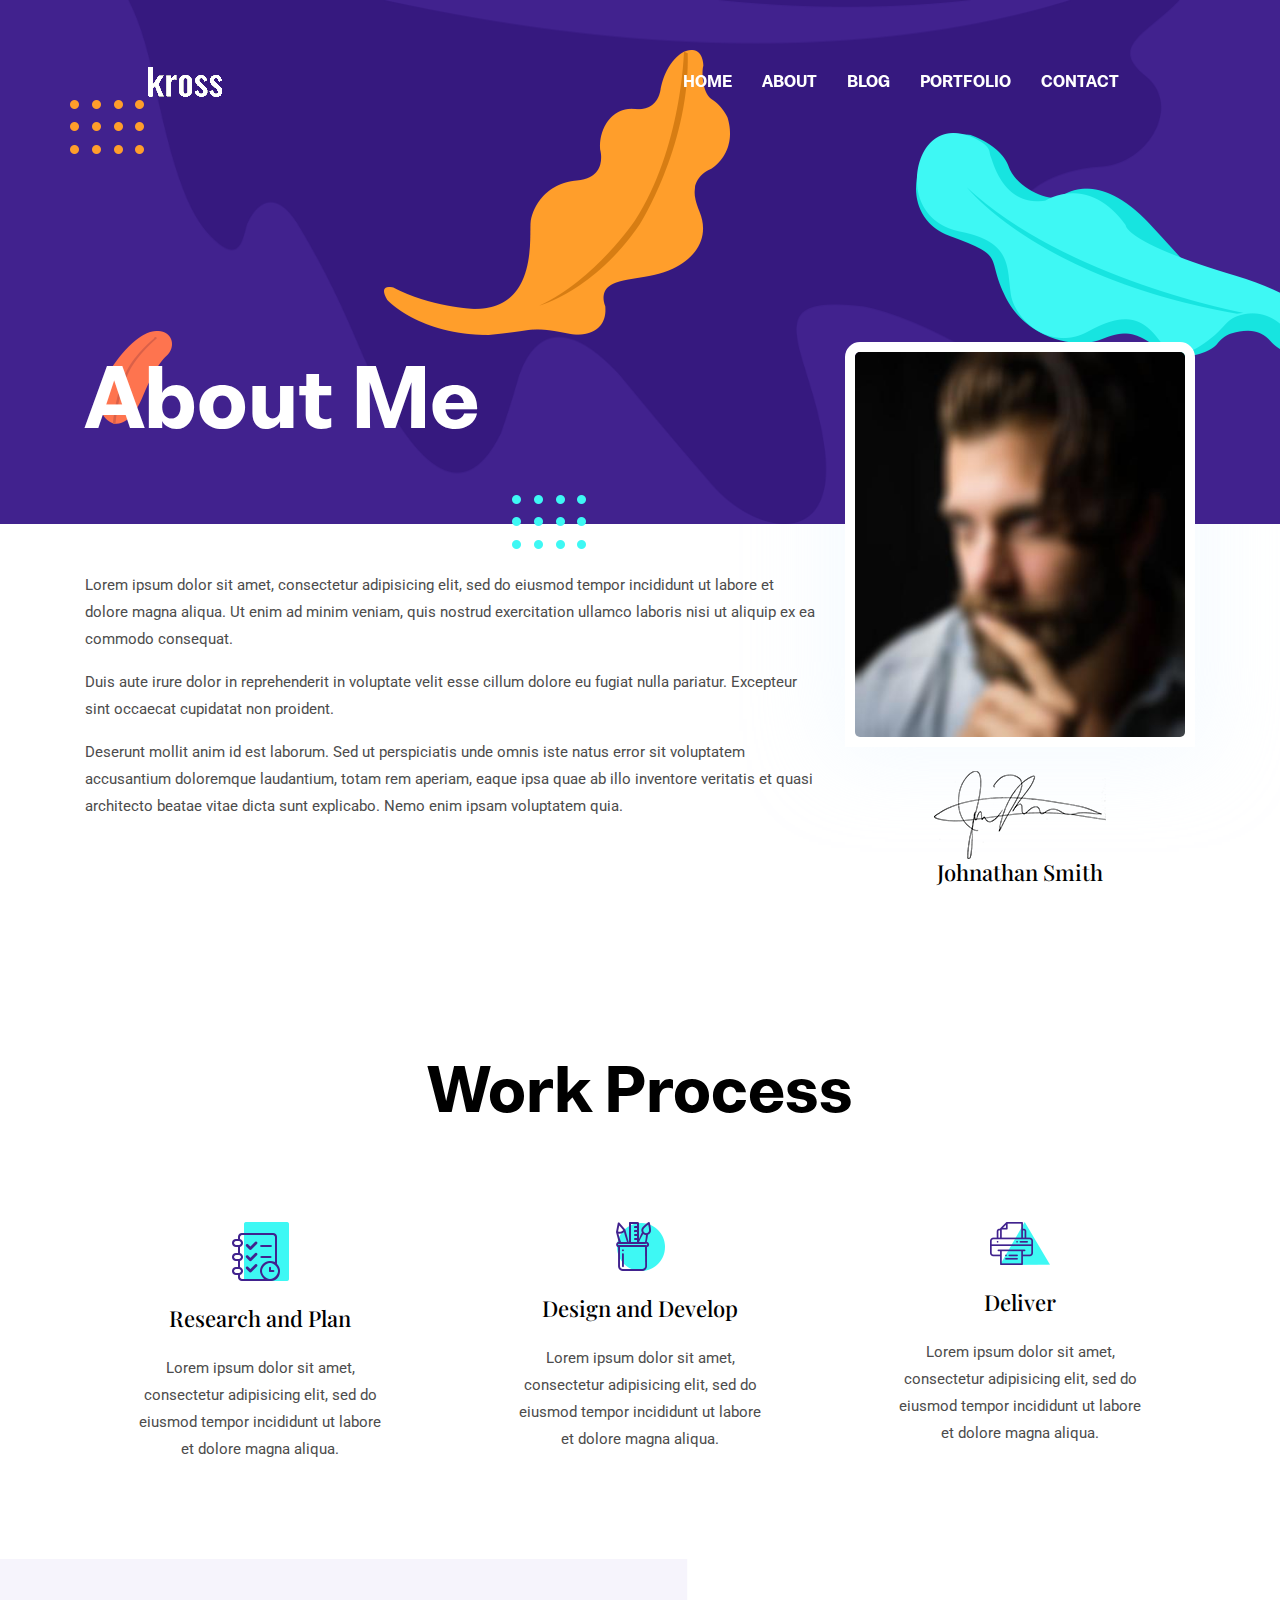
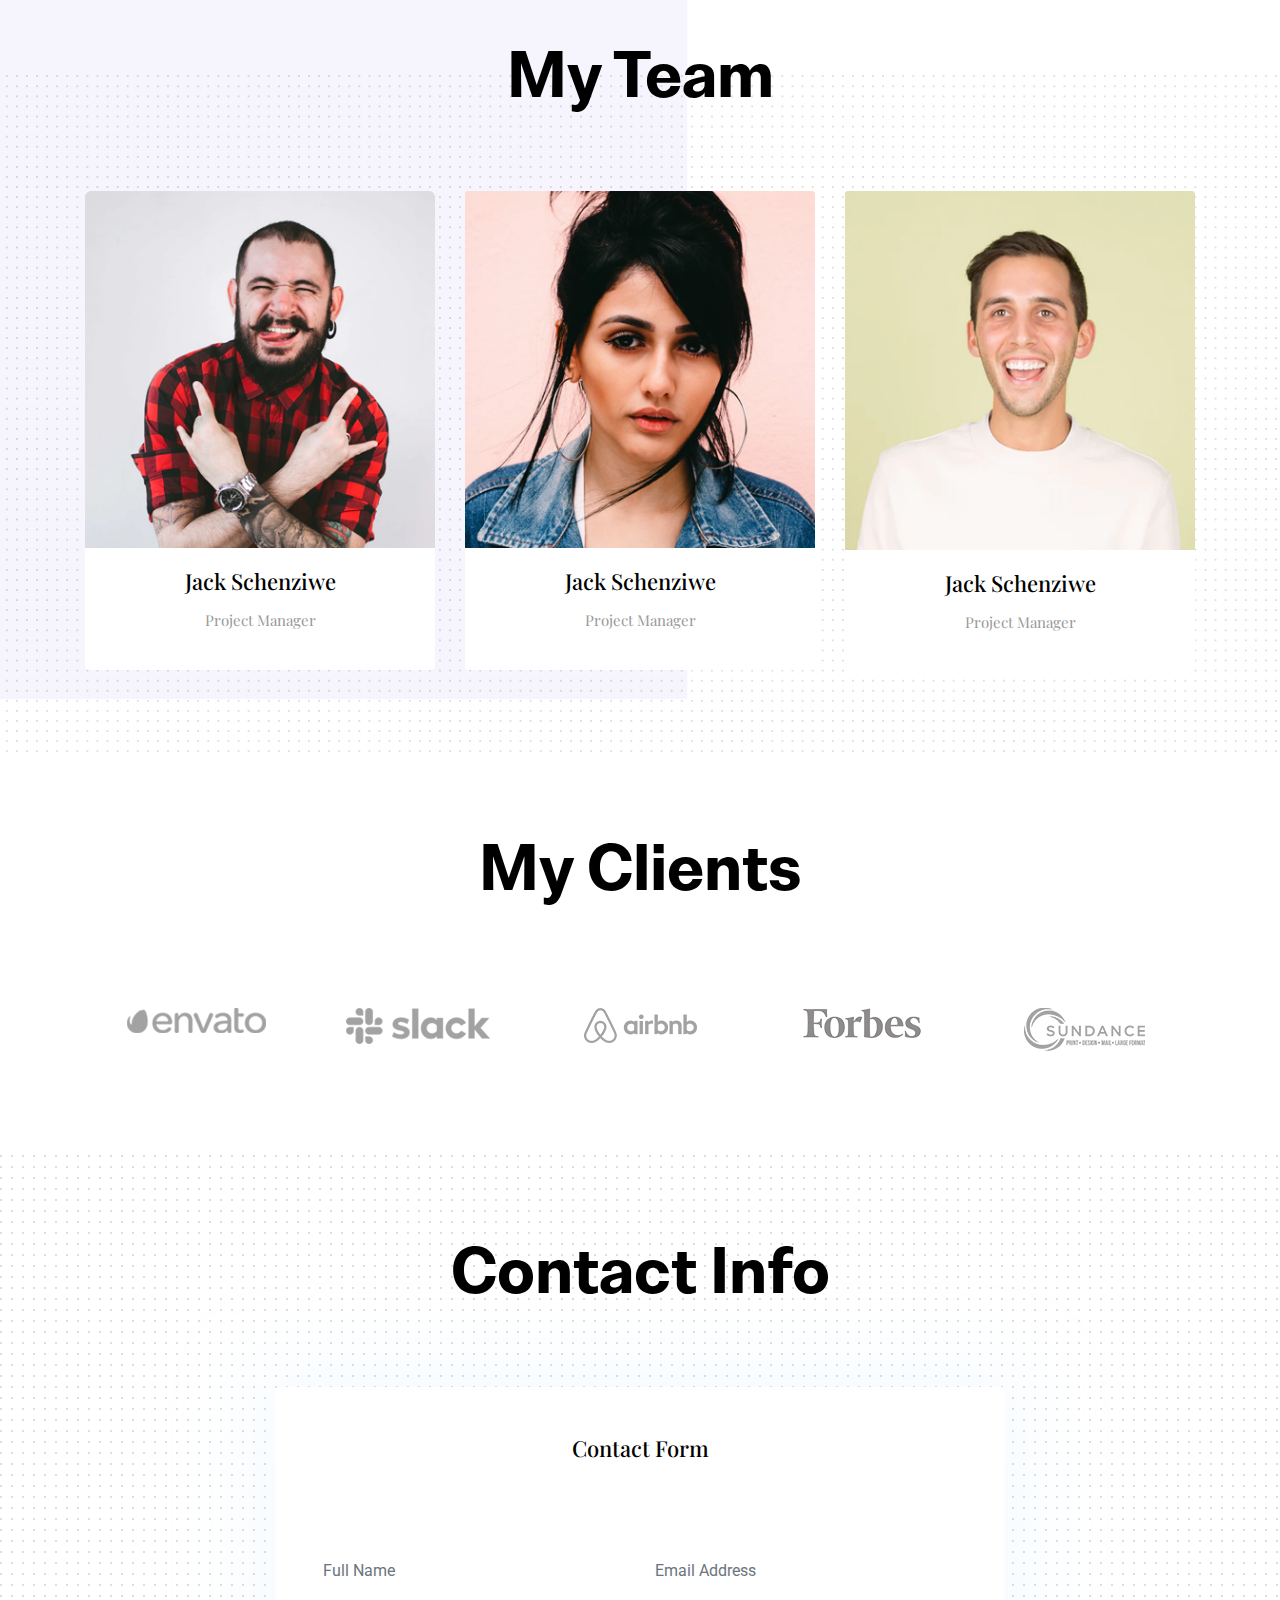
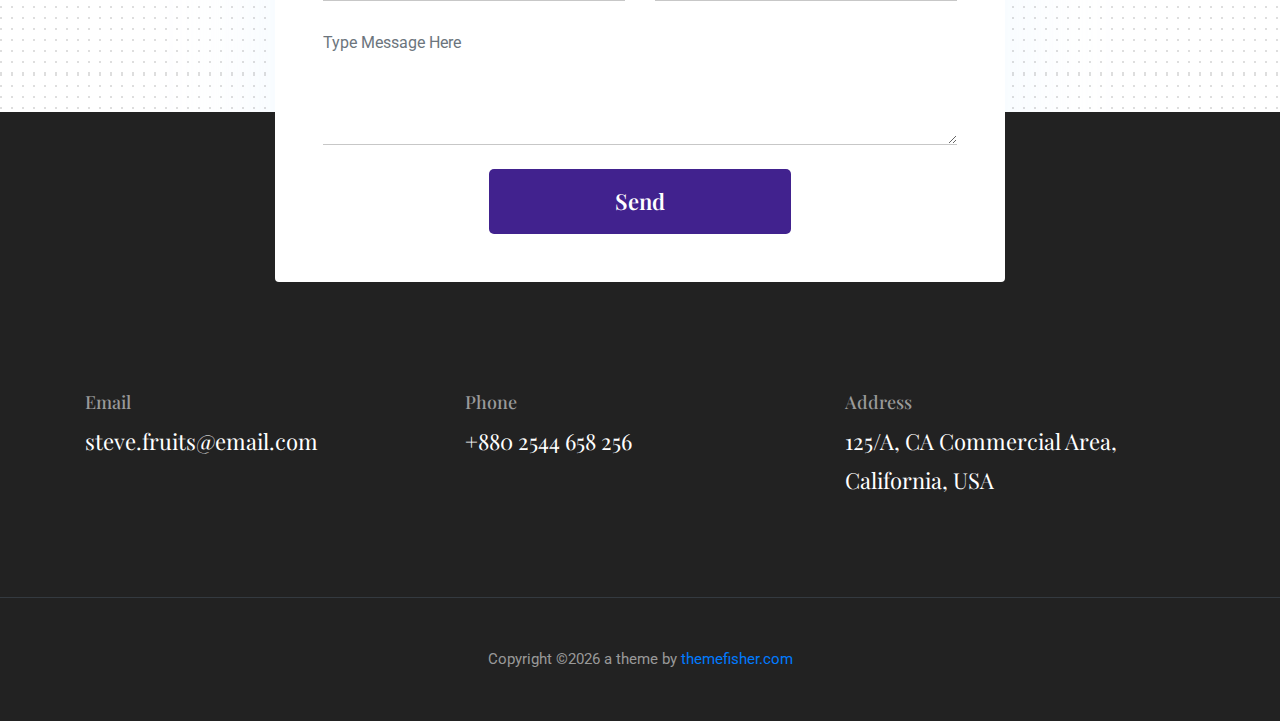
==== about.html @ 49ce43c1 "first commit" ====
<!DOCTYPE html>
<html lang="zxx">

<head>
  <meta charset="utf-8">
  <title>Kross | Portfolio Template</title>

  <!-- mobile responsive meta -->
  <meta name="viewport" content="width=device-width, initial-scale=1">
  <meta name="viewport" content="width=device-width, initial-scale=1, maximum-scale=1">
  
  <!-- ** Plugins Needed for the Project ** -->
  <!-- Bootstrap -->
  <link rel="stylesheet" href="plugins/bootstrap/bootstrap.min.css">
  <!-- slick slider -->
  <link rel="stylesheet" href="plugins/slick/slick.css">
  <!-- themefy-icon -->
  <link rel="stylesheet" href="plugins/themify-icons/themify-icons.css">

  <!-- Main Stylesheet -->
  <link href="css/style.css" rel="stylesheet">
  
  <!--Favicon-->
  <link rel="shortcut icon" href="images/favicon.ico" type="image/x-icon">
  <link rel="icon" href="images/favicon.ico" type="image/x-icon">

</head>

<body>
  

<header class="navigation fixed-top">
  <nav class="navbar navbar-expand-lg navbar-dark">
    <a class="navbar-brand font-tertiary h3" href="index.html"><img src="images/logo.png" alt="Myself"></a>
    <button class="navbar-toggler" type="button" data-toggle="collapse" data-target="#navigation"
      aria-controls="navigation" aria-expanded="false" aria-label="Toggle navigation">
      <span class="navbar-toggler-icon"></span>
    </button>

    <div class="collapse navbar-collapse text-center" id="navigation">
      <ul class="navbar-nav ml-auto">
        <li class="nav-item active">
          <a class="nav-link" href="index.html">Home</a>
        </li>
        <li class="nav-item">
          <a class="nav-link" href="about.html">about</a>
        </li>
        <li class="nav-item">
          <a class="nav-link" href="blog.html">Blog</a>
        </li>
        <li class="nav-item">
          <a class="nav-link" href="portfolio.html">Portfolio</a>
        </li>
        <li class="nav-item">
          <a class="nav-link" href="contact.html">Contact</a>
        </li>
      </ul>
    </div>
  </nav>
</header>

<!-- page title -->
<section class="page-title-alt bg-primary position-relative">
  <div class="container">
    <div class="row">
      <div class="col-12">
        <h1 class="text-white font-tertiary">About Me</h1>
      </div>
    </div>
  </div>
  <!-- background shapes -->
  <img src="images/illustrations/leaf-bg-top.png" alt="illustrations" class="bg-shape-1 w-100">
  <img src="images/illustrations/dots-group-sm.png" alt="illustrations" class="bg-shape-2">
  <img src="images/illustrations/leaf-yellow.png" alt="illustrations" class="bg-shape-3">
  <img src="images/illustrations/leaf-orange.png" alt="illustrations" class="bg-shape-4">
  <img src="images/illustrations/dots-group-cyan.png" alt="illustrations" class="bg-shape-5">
  <img src="images/illustrations/leaf-cyan-lg.png" alt="illustrations" class="bg-shape-6">
</section>
<!-- /page title -->

<!-- about -->
<section class="section pt-5">
  <div class="container">
    <div class="row">
      <div class="col-md-8">
        <p>Lorem ipsum dolor sit amet, consectetur adipisicing elit, sed do eiusmod tempor incididunt ut labore et
          dolore magna aliqua. Ut enim ad minim veniam, quis nostrud exercitation ullamco laboris nisi ut aliquip ex ea
          commodo consequat.</p>
        <p>Duis aute irure dolor in reprehenderit in voluptate velit esse cillum dolore eu fugiat nulla pariatur.
          Excepteur sint occaecat cupidatat non proident.</p>
        <p>Deserunt mollit anim id est laborum. Sed ut perspiciatis unde omnis iste natus error sit voluptatem
          accusantium doloremque laudantium, totam rem aperiam, eaque ipsa quae ab illo inventore veritatis et quasi
          architecto beatae vitae dicta sunt explicabo. Nemo enim ipsam voluptatem quia.</p>
      </div>
      <div class="col-md-4 text-center drag-lg-top">
        <div class="shadow-down mb-4">
          <img src="images/about/author.jpg" alt="author" class="img-fluid w-100 rounded-lg border-thick border-white">
        </div>
        <img src="images/about/signature.png" alt="signature" class="img-fluid">
        <h4>Johnathan Smith</h4>
      </div>
    </div>
  </div>
</section>
<!-- /about -->

<!-- Work Process -->
<section class="section">
  <div class="container">
    <div class="row justify-content-around">
      <div class="col-lg-12 text-center">
        <h2 class="section-title">Work Process</h2>
      </div>
      <div class="col-lg-3 col-md-4 text-center hover-shadow pt-3">
        <div class="">
          <img src="images/icons/plan.png" class="mb-4" alt="icon">
          <h4 class="mb-4">Research and Plan</h4>
          <p>Lorem ipsum dolor sit amet, consectetur adipisicing elit, sed do eiusmod tempor incididunt ut labore et
            dolore magna aliqua.</p>
        </div>
      </div>
      <div class="col-lg-3 col-md-4 text-center hover-shadow pt-3">
        <img src="images/icons/design.png" class="mb-4" alt="icon">
        <h4 class="mb-4">Design and Develop</h4>
        <p>Lorem ipsum dolor sit amet, consectetur adipisicing elit, sed do eiusmod tempor incididunt ut labore et
          dolore magna aliqua.</p>
      </div>
      <div class="col-lg-3 col-md-4 text-center hover-shadow pt-3">
        <img src="images/icons/print.png" class="mb-4" alt="icon">
        <h4 class="mb-4">Deliver</h4>
        <p>Lorem ipsum dolor sit amet, consectetur adipisicing elit, sed do eiusmod tempor incididunt ut labore et
          dolore magna aliqua.</p>
      </div>
    </div>
  </div>
</section>
<!-- ./Work Process -->

<!-- team -->
<section class="section bg-cover" data-background="images/backgrounds/team-bg.png">
  <div class="container">
    <div class="row">
      <div class="col-12 text-center">
        <h2 class="section-title">My Team</h2>
      </div>
      <div class="col-md-4 col-sm-6 mb-4 mb-md-0">
        <div class="card text-center">
          <img src="images/team/member-1.png" class="card-img-top">
          <div class="card-body">
            <h4 class="card-title">Jack Schenziwe</h4>
            <p class="text-light font-secondary">Project Manager</p>
          </div>
        </div>
      </div>
      <div class="col-md-4 col-sm-6 mb-4 mb-md-0">
        <div class="card text-center">
          <img src="images/team/member-2.png" class="card-img-top">
          <div class="card-body">
            <h4 class="card-title">Jack Schenziwe</h4>
            <p class="text-light font-secondary">Project Manager</p>
          </div>
        </div>
      </div>
      <div class="col-md-4 col-sm-6 mb-4 mb-md-0">
        <div class="card text-center">
          <img src="images/team/member-3.png" class="card-img-top">
          <div class="card-body">
            <h4 class="card-title">Jack Schenziwe</h4>
            <p class="text-light font-secondary">Project Manager</p>
          </div>
        </div>
      </div>
    </div>
  </div>
</section>
<!-- /team -->

<!-- clients -->
<section class="section">
  <div class="container">
    <div class="row">
      <div class="col-12 text-center">
        <h2 class="section-title">My Clients</h2>
      </div>
    </div>
    <div class="row">
      <div class="col-12">
        <div class="client-logo-slider d-flex align-items-center">
          <a href="#" class="text-center d-block outline-0 p-4"><img class="d-unset img-fluid"
              src="images/clients-logo/client-logo-1.png" alt="client-logo"></a>
          <a href="#" class="text-center d-block outline-0 p-4"><img class="d-unset img-fluid"
              src="images/clients-logo/client-logo-2.png" alt="client-logo"></a>
          <a href="#" class="text-center d-block outline-0 p-4"><img class="d-unset img-fluid"
              src="images/clients-logo/client-logo-3.png" alt="client-logo"></a>
          <a href="#" class="text-center d-block outline-0 p-4"><img class="d-unset img-fluid"
              src="images/clients-logo/client-logo-4.png" alt="client-logo"></a>
          <a href="#" class="text-center d-block outline-0 p-4"><img class="d-unset img-fluid"
              src="images/clients-logo/client-logo-5.png" alt="client-logo"></a>
          <a href="#" class="text-center d-block outline-0 p-4"><img class="d-unset img-fluid"
              src="images/clients-logo/client-logo-1.png" alt="client-logo"></a>
          <a href="#" class="text-center d-block outline-0 p-4"><img class="d-unset img-fluid"
              src="images/clients-logo/client-logo-2.png" alt="client-logo"></a>
          <a href="#" class="text-center d-block outline-0 p-4"><img class="d-unset img-fluid"
              src="images/clients-logo/client-logo-3.png" alt="client-logo"></a>
          <a href="#" class="text-center d-block outline-0 p-4"><img class="d-unset img-fluid"
              src="images/clients-logo/client-logo-4.png" alt="client-logo"></a>
          <a href="#" class="text-center d-block outline-0 p-4"><img class="d-unset img-fluid"
              src="images/clients-logo/client-logo-5.png" alt="client-logo"></a>
        </div>
      </div>
    </div>
  </div>
</section>
<!-- /clients -->

<!-- contact -->
<section class="section section-on-footer" data-background="images/backgrounds/bg-dots.png">
  <div class="container">
    <div class="row">
      <div class="col-12 text-center">
        <h2 class="section-title">Contact Info</h2>
      </div>
      <div class="col-lg-8 mx-auto">
        <div class="bg-white rounded text-center p-5 shadow-down">
          <h4 class="mb-80">Contact Form</h4>
          <form action="#" class="row">
            <div class="col-md-6">
              <input type="text" id="name" name="name" placeholder="Full Name" class="form-control px-0 mb-4">
            </div>
            <div class="col-md-6">
              <input type="email" id="email" name="email" placeholder="Email Address" class="form-control px-0 mb-4">
            </div>
            <div class="col-12">
              <textarea name="message" id="message" class="form-control px-0 mb-4"
                placeholder="Type Message Here"></textarea>
            </div>
            <div class="col-lg-6 col-10 mx-auto">
              <button class="btn btn-primary w-100">send</button>
            </div>
          </form>
        </div>
      </div>
    </div>
  </div>
</section>
<!-- /contact -->

<!-- footer -->
<footer class="bg-dark footer-section">
  <div class="section">
    <div class="container">
      <div class="row">
        <div class="col-md-4">
          <h5 class="text-light">Email</h5>
          <p class="text-white paragraph-lg font-secondary">steve.fruits@email.com</p>
        </div>
        <div class="col-md-4">
          <h5 class="text-light">Phone</h5>
          <p class="text-white paragraph-lg font-secondary">+880 2544 658 256</p>
        </div>
        <div class="col-md-4">
          <h5 class="text-light">Address</h5>
          <p class="text-white paragraph-lg font-secondary">125/A, CA Commercial Area, California, USA</p>
        </div>
      </div>
    </div>
  </div>
  <div class="border-top text-center border-dark py-5">
    <p class="mb-0 text-light">Copyright ©<script>
        var CurrentYear = new Date().getFullYear()
        document.write(CurrentYear)
      </script> a theme by <a href="https://themefisher.com">themefisher.com</a></p>
  </div>
</footer>
<!-- /footer -->

<!-- jQuery -->
<script src="plugins/jQuery/jquery.min.js"></script>
<!-- Bootstrap JS -->
<script src="plugins/bootstrap/bootstrap.min.js"></script>
<!-- slick slider -->
<script src="plugins/slick/slick.min.js"></script>
<!-- filter -->
<script src="plugins/shuffle/shuffle.min.js"></script>

<!-- Main Script -->
<script src="js/script.js"></script>

</body>
</html>
---- plugins/themify-icons/themify-icons.css ----
@font-face{font-family:themify;src:url(fonts/themify.eot?-fvbane);src:url(fonts/themify.eot?#iefix-fvbane) format('embedded-opentype'),url(fonts/themify.woff?-fvbane) format('woff'),url(fonts/themify.ttf?-fvbane) format('truetype'),url(fonts/themify.svg?-fvbane#themify) format('svg');font-weight:400;font-style:normal}[class*=" ti-"],[class^=ti-]{font-family:themify;speak:none;font-style:normal;font-weight:400;font-variant:normal;text-transform:none;line-height:1;-webkit-font-smoothing:antialiased;-moz-osx-font-smoothing:grayscale}.ti-wand:before{content:"\e600"}.ti-volume:before{content:"\e601"}.ti-user:before{content:"\e602"}.ti-unlock:before{content:"\e603"}.ti-unlink:before{content:"\e604"}.ti-trash:before{content:"\e605"}.ti-thought:before{content:"\e606"}.ti-target:before{content:"\e607"}.ti-tag:before{content:"\e608"}.ti-tablet:before{content:"\e609"}.ti-star:before{content:"\e60a"}.ti-spray:before{content:"\e60b"}.ti-signal:before{content:"\e60c"}.ti-shopping-cart:before{content:"\e60d"}.ti-shopping-cart-full:before{content:"\e60e"}.ti-settings:before{content:"\e60f"}.ti-search:before{content:"\e610"}.ti-zoom-in:before{content:"\e611"}.ti-zoom-out:before{content:"\e612"}.ti-cut:before{content:"\e613"}.ti-ruler:before{content:"\e614"}.ti-ruler-pencil:before{content:"\e615"}.ti-ruler-alt:before{content:"\e616"}.ti-bookmark:before{content:"\e617"}.ti-bookmark-alt:before{content:"\e618"}.ti-reload:before{content:"\e619"}.ti-plus:before{content:"\e61a"}.ti-pin:before{content:"\e61b"}.ti-pencil:before{content:"\e61c"}.ti-pencil-alt:before{content:"\e61d"}.ti-paint-roller:before{content:"\e61e"}.ti-paint-bucket:before{content:"\e61f"}.ti-na:before{content:"\e620"}.ti-mobile:before{content:"\e621"}.ti-minus:before{content:"\e622"}.ti-medall:before{content:"\e623"}.ti-medall-alt:before{content:"\e624"}.ti-marker:before{content:"\e625"}.ti-marker-alt:before{content:"\e626"}.ti-arrow-up:before{content:"\e627"}.ti-arrow-right:before{content:"\e628"}.ti-arrow-left:before{content:"\e629"}.ti-arrow-down:before{content:"\e62a"}.ti-lock:before{content:"\e62b"}.ti-location-arrow:before{content:"\e62c"}.ti-link:before{content:"\e62d"}.ti-layout:before{content:"\e62e"}.ti-layers:before{content:"\e62f"}.ti-layers-alt:before{content:"\e630"}.ti-key:before{content:"\e631"}.ti-import:before{content:"\e632"}.ti-image:before{content:"\e633"}.ti-heart:before{content:"\e634"}.ti-heart-broken:before{content:"\e635"}.ti-hand-stop:before{content:"\e636"}.ti-hand-open:before{content:"\e637"}.ti-hand-drag:before{content:"\e638"}.ti-folder:before{content:"\e639"}.ti-flag:before{content:"\e63a"}.ti-flag-alt:before{content:"\e63b"}.ti-flag-alt-2:before{content:"\e63c"}.ti-eye:before{content:"\e63d"}.ti-export:before{content:"\e63e"}.ti-exchange-vertical:before{content:"\e63f"}.ti-desktop:before{content:"\e640"}.ti-cup:before{content:"\e641"}.ti-crown:before{content:"\e642"}.ti-comments:before{content:"\e643"}.ti-comment:before{content:"\e644"}.ti-comment-alt:before{content:"\e645"}.ti-close:before{content:"\e646"}.ti-clip:before{content:"\e647"}.ti-angle-up:before{content:"\e648"}.ti-angle-right:before{content:"\e649"}.ti-angle-left:before{content:"\e64a"}.ti-angle-down:before{content:"\e64b"}.ti-check:before{content:"\e64c"}.ti-check-box:before{content:"\e64d"}.ti-camera:before{content:"\e64e"}.ti-announcement:before{content:"\e64f"}.ti-brush:before{content:"\e650"}.ti-briefcase:before{content:"\e651"}.ti-bolt:before{content:"\e652"}.ti-bolt-alt:before{content:"\e653"}.ti-blackboard:before{content:"\e654"}.ti-bag:before{content:"\e655"}.ti-move:before{content:"\e656"}.ti-arrows-vertical:before{content:"\e657"}.ti-arrows-horizontal:before{content:"\e658"}.ti-fullscreen:before{content:"\e659"}.ti-arrow-top-right:before{content:"\e65a"}.ti-arrow-top-left:before{content:"\e65b"}.ti-arrow-circle-up:before{content:"\e65c"}.ti-arrow-circle-right:before{content:"\e65d"}.ti-arrow-circle-left:before{content:"\e65e"}.ti-arrow-circle-down:before{content:"\e65f"}.ti-angle-double-up:before{content:"\e660"}.ti-angle-double-right:before{content:"\e661"}.ti-angle-double-left:before{content:"\e662"}.ti-angle-double-down:before{content:"\e663"}.ti-zip:before{content:"\e664"}.ti-world:before{content:"\e665"}.ti-wheelchair:before{content:"\e666"}.ti-view-list:before{content:"\e667"}.ti-view-list-alt:before{content:"\e668"}.ti-view-grid:before{content:"\e669"}.ti-uppercase:before{content:"\e66a"}.ti-upload:before{content:"\e66b"}.ti-underline:before{content:"\e66c"}.ti-truck:before{content:"\e66d"}.ti-timer:before{content:"\e66e"}.ti-ticket:before{content:"\e66f"}.ti-thumb-up:before{content:"\e670"}.ti-thumb-down:before{content:"\e671"}.ti-text:before{content:"\e672"}.ti-stats-up:before{content:"\e673"}.ti-stats-down:before{content:"\e674"}.ti-split-v:before{content:"\e675"}.ti-split-h:before{content:"\e676"}.ti-smallcap:before{content:"\e677"}.ti-shine:before{content:"\e678"}.ti-shift-right:before{content:"\e679"}.ti-shift-left:before{content:"\e67a"}.ti-shield:before{content:"\e67b"}.ti-notepad:before{content:"\e67c"}.ti-server:before{content:"\e67d"}.ti-quote-right:before{content:"\e67e"}.ti-quote-left:before{content:"\e67f"}.ti-pulse:before{content:"\e680"}.ti-printer:before{content:"\e681"}.ti-power-off:before{content:"\e682"}.ti-plug:before{content:"\e683"}.ti-pie-chart:before{content:"\e684"}.ti-paragraph:before{content:"\e685"}.ti-panel:before{content:"\e686"}.ti-package:before{content:"\e687"}.ti-music:before{content:"\e688"}.ti-music-alt:before{content:"\e689"}.ti-mouse:before{content:"\e68a"}.ti-mouse-alt:before{content:"\e68b"}.ti-money:before{content:"\e68c"}.ti-microphone:before{content:"\e68d"}.ti-menu:before{content:"\e68e"}.ti-menu-alt:before{content:"\e68f"}.ti-map:before{content:"\e690"}.ti-map-alt:before{content:"\e691"}.ti-loop:before{content:"\e692"}.ti-location-pin:before{content:"\e693"}.ti-list:before{content:"\e694"}.ti-light-bulb:before{content:"\e695"}.ti-Italic:before{content:"\e696"}.ti-info:before{content:"\e697"}.ti-infinite:before{content:"\e698"}.ti-id-badge:before{content:"\e699"}.ti-hummer:before{content:"\e69a"}.ti-home:before{content:"\e69b"}.ti-help:before{content:"\e69c"}.ti-headphone:before{content:"\e69d"}.ti-harddrives:before{content:"\e69e"}.ti-harddrive:before{content:"\e69f"}.ti-gift:before{content:"\e6a0"}.ti-game:before{content:"\e6a1"}.ti-filter:before{content:"\e6a2"}.ti-files:before{content:"\e6a3"}.ti-file:before{content:"\e6a4"}.ti-eraser:before{content:"\e6a5"}.ti-envelope:before{content:"\e6a6"}.ti-download:before{content:"\e6a7"}.ti-direction:before{content:"\e6a8"}.ti-direction-alt:before{content:"\e6a9"}.ti-dashboard:before{content:"\e6aa"}.ti-control-stop:before{content:"\e6ab"}.ti-control-shuffle:before{content:"\e6ac"}.ti-control-play:before{content:"\e6ad"}.ti-control-pause:before{content:"\e6ae"}.ti-control-forward:before{content:"\e6af"}.ti-control-backward:before{content:"\e6b0"}.ti-cloud:before{content:"\e6b1"}.ti-cloud-up:before{content:"\e6b2"}.ti-cloud-down:before{content:"\e6b3"}.ti-clipboard:before{content:"\e6b4"}.ti-car:before{content:"\e6b5"}.ti-calendar:before{content:"\e6b6"}.ti-book:before{content:"\e6b7"}.ti-bell:before{content:"\e6b8"}.ti-basketball:before{content:"\e6b9"}.ti-bar-chart:before{content:"\e6ba"}.ti-bar-chart-alt:before{content:"\e6bb"}.ti-back-right:before{content:"\e6bc"}.ti-back-left:before{content:"\e6bd"}.ti-arrows-corner:before{content:"\e6be"}.ti-archive:before{content:"\e6bf"}.ti-anchor:before{content:"\e6c0"}.ti-align-right:before{content:"\e6c1"}.ti-align-left:before{content:"\e6c2"}.ti-align-justify:before{content:"\e6c3"}.ti-align-center:before{content:"\e6c4"}.ti-alert:before{content:"\e6c5"}.ti-alarm-clock:before{content:"\e6c6"}.ti-agenda:before{content:"\e6c7"}.ti-write:before{content:"\e6c8"}.ti-window:before{content:"\e6c9"}.ti-widgetized:before{content:"\e6ca"}.ti-widget:before{content:"\e6cb"}.ti-widget-alt:before{content:"\e6cc"}.ti-wallet:before{content:"\e6cd"}.ti-video-clapper:before{content:"\e6ce"}.ti-video-camera:before{content:"\e6cf"}.ti-vector:before{content:"\e6d0"}.ti-themify-logo:before{content:"\e6d1"}.ti-themify-favicon:before{content:"\e6d2"}.ti-themify-favicon-alt:before{content:"\e6d3"}.ti-support:before{content:"\e6d4"}.ti-stamp:before{content:"\e6d5"}.ti-split-v-alt:before{content:"\e6d6"}.ti-slice:before{content:"\e6d7"}.ti-shortcode:before{content:"\e6d8"}.ti-shift-right-alt:before{content:"\e6d9"}.ti-shift-left-alt:before{content:"\e6da"}.ti-ruler-alt-2:before{content:"\e6db"}.ti-receipt:before{content:"\e6dc"}.ti-pin2:before{content:"\e6dd"}.ti-pin-alt:before{content:"\e6de"}.ti-pencil-alt2:before{content:"\e6df"}.ti-palette:before{content:"\e6e0"}.ti-more:before{content:"\e6e1"}.ti-more-alt:before{content:"\e6e2"}.ti-microphone-alt:before{content:"\e6e3"}.ti-magnet:before{content:"\e6e4"}.ti-line-double:before{content:"\e6e5"}.ti-line-dotted:before{content:"\e6e6"}.ti-line-dashed:before{content:"\e6e7"}.ti-layout-width-full:before{content:"\e6e8"}.ti-layout-width-default:before{content:"\e6e9"}.ti-layout-width-default-alt:before{content:"\e6ea"}.ti-layout-tab:before{content:"\e6eb"}.ti-layout-tab-window:before{content:"\e6ec"}.ti-layout-tab-v:before{content:"\e6ed"}.ti-layout-tab-min:before{content:"\e6ee"}.ti-layout-slider:before{content:"\e6ef"}.ti-layout-slider-alt:before{content:"\e6f0"}.ti-layout-sidebar-right:before{content:"\e6f1"}.ti-layout-sidebar-none:before{content:"\e6f2"}.ti-layout-sidebar-left:before{content:"\e6f3"}.ti-layout-placeholder:before{content:"\e6f4"}.ti-layout-menu:before{content:"\e6f5"}.ti-layout-menu-v:before{content:"\e6f6"}.ti-layout-menu-separated:before{content:"\e6f7"}.ti-layout-menu-full:before{content:"\e6f8"}.ti-layout-media-right-alt:before{content:"\e6f9"}.ti-layout-media-right:before{content:"\e6fa"}.ti-layout-media-overlay:before{content:"\e6fb"}.ti-layout-media-overlay-alt:before{content:"\e6fc"}.ti-layout-media-overlay-alt-2:before{content:"\e6fd"}.ti-layout-media-left-alt:before{content:"\e6fe"}.ti-layout-media-left:before{content:"\e6ff"}.ti-layout-media-center-alt:before{content:"\e700"}.ti-layout-media-center:before{content:"\e701"}.ti-layout-list-thumb:before{content:"\e702"}.ti-layout-list-thumb-alt:before{content:"\e703"}.ti-layout-list-post:before{content:"\e704"}.ti-layout-list-large-image:before{content:"\e705"}.ti-layout-line-solid:before{content:"\e706"}.ti-layout-grid4:before{content:"\e707"}.ti-layout-grid3:before{content:"\e708"}.ti-layout-grid2:before{content:"\e709"}.ti-layout-grid2-thumb:before{content:"\e70a"}.ti-layout-cta-right:before{content:"\e70b"}.ti-layout-cta-left:before{content:"\e70c"}.ti-layout-cta-center:before{content:"\e70d"}.ti-layout-cta-btn-right:before{content:"\e70e"}.ti-layout-cta-btn-left:before{content:"\e70f"}.ti-layout-column4:before{content:"\e710"}.ti-layout-column3:before{content:"\e711"}.ti-layout-column2:before{content:"\e712"}.ti-layout-accordion-separated:before{content:"\e713"}.ti-layout-accordion-merged:before{content:"\e714"}.ti-layout-accordion-list:before{content:"\e715"}.ti-ink-pen:before{content:"\e716"}.ti-info-alt:before{content:"\e717"}.ti-help-alt:before{content:"\e718"}.ti-headphone-alt:before{content:"\e719"}.ti-hand-point-up:before{content:"\e71a"}.ti-hand-point-right:before{content:"\e71b"}.ti-hand-point-left:before{content:"\e71c"}.ti-hand-point-down:before{content:"\e71d"}.ti-gallery:before{content:"\e71e"}.ti-face-smile:before{content:"\e71f"}.ti-face-sad:before{content:"\e720"}.ti-credit-card:before{content:"\e721"}.ti-control-skip-forward:before{content:"\e722"}.ti-control-skip-backward:before{content:"\e723"}.ti-control-record:before{content:"\e724"}.ti-control-eject:before{content:"\e725"}.ti-comments-smiley:before{content:"\e726"}.ti-brush-alt:before{content:"\e727"}.ti-youtube:before{content:"\e728"}.ti-vimeo:before{content:"\e729"}.ti-twitter:before{content:"\e72a"}.ti-time:before{content:"\e72b"}.ti-tumblr:before{content:"\e72c"}.ti-skype:before{content:"\e72d"}.ti-share:before{content:"\e72e"}.ti-share-alt:before{content:"\e72f"}.ti-rocket:before{content:"\e730"}.ti-pinterest:before{content:"\e731"}.ti-new-window:before{content:"\e732"}.ti-microsoft:before{content:"\e733"}.ti-list-ol:before{content:"\e734"}.ti-linkedin:before{content:"\e735"}.ti-layout-sidebar-2:before{content:"\e736"}.ti-layout-grid4-alt:before{content:"\e737"}.ti-layout-grid3-alt:before{content:"\e738"}.ti-layout-grid2-alt:before{content:"\e739"}.ti-layout-column4-alt:before{content:"\e73a"}.ti-layout-column3-alt:before{content:"\e73b"}.ti-layout-column2-alt:before{content:"\e73c"}.ti-instagram:before{content:"\e73d"}.ti-google:before{content:"\e73e"}.ti-github:before{content:"\e73f"}.ti-flickr:before{content:"\e740"}.ti-facebook:before{content:"\e741"}.ti-dropbox:before{content:"\e742"}.ti-dribbble:before{content:"\e743"}.ti-apple:before{content:"\e744"}.ti-android:before{content:"\e745"}.ti-save:before{content:"\e746"}.ti-save-alt:before{content:"\e747"}.ti-yahoo:before{content:"\e748"}.ti-wordpress:before{content:"\e749"}.ti-vimeo-alt:before{content:"\e74a"}.ti-twitter-alt:before{content:"\e74b"}.ti-tumblr-alt:before{content:"\e74c"}.ti-trello:before{content:"\e74d"}.ti-stack-overflow:before{content:"\e74e"}.ti-soundcloud:before{content:"\e74f"}.ti-sharethis:before{content:"\e750"}.ti-sharethis-alt:before{content:"\e751"}.ti-reddit:before{content:"\e752"}.ti-pinterest-alt:before{content:"\e753"}.ti-microsoft-alt:before{content:"\e754"}.ti-linux:before{content:"\e755"}.ti-jsfiddle:before{content:"\e756"}.ti-joomla:before{content:"\e757"}.ti-html5:before{content:"\e758"}.ti-flickr-alt:before{content:"\e759"}.ti-email:before{content:"\e75a"}.ti-drupal:before{content:"\e75b"}.ti-dropbox-alt:before{content:"\e75c"}.ti-css3:before{content:"\e75d"}.ti-rss:before{content:"\e75e"}.ti-rss-alt:before{content:"\e75f"}
---- css/style.css ----
/*!------------------------------------------------------------------
[MAIN STYLESHEET]

PROJECT:	Project Name
VERSION:	Versoin Number
-------------------------------------------------------------------*/
/*------------------------------------------------------------------
[TABLE OF CONTENTS]
-------------------------------------------------------------------*/
/*  typography */
@import url("https://fonts.googleapis.com/css?family=Playfair+Display:400,700|Roboto:300,400,500,700");
@font-face {
  font-family: 'BwNistaInt-xBd';
  src: url("../plugins/fonts/BwNistaInt-xBd.woff") format("woff");
  font-style: normal;
  font-display: swap;
}

body {
  line-height: 1.2;
  font-family: "Roboto", sans-serif;
  -webkit-font-smoothing: antialiased;
  font-size: 15px;
  color: #4c4c4c;
}

p, .paragraph {
  font-weight: 400;
  color: #4c4c4c;
  font-size: 15px;
  line-height: 1.8;
  font-family: "Roboto", sans-serif;
}

p-lg, .paragraph-lg {
  font-size: 22px;
}

h1, h2, h3, h4, h5, h6 {
  color: #000;
  font-family: "Playfair Display", serif;
  line-height: 1.2;
}

h1, .h1 {
  font-size: 80px;
}

@media (max-width: 991px) {
  h1, .h1 {
    font-size: 65px;
  }
}

h2, .h2 {
  font-size: 60px;
}

@media (max-width: 991px) {
  h2, .h2 {
    font-size: 50px;
  }
}

h3, .h3 {
  font-size: 40px;
}

h4, .h4 {
  font-size: 22px;
}

h5, .h5 {
  font-size: 18px;
}

h6, .h6 {
  font-size: 14px;
}

/* Button style */
.btn {
  font-size: 22px;
  font-family: "Playfair Display", serif;
  text-transform: capitalize;
  padding: 16px 44px;
  border-radius: 5px;
  font-weight: 600;
  border: 0;
  position: relative;
  z-index: 1;
  transition: .2s ease;
}

.btn:focus {
  outline: 0;
  box-shadow: none !important;
}

.btn:active {
  box-shadow: none;
}

.btn-sm {
  font-size: 15px;
  padding: 10px 30px;
}

.btn-xs {
  padding: 5px 10px;
  font-size: 15px;
}

.btn-primary {
  background: #41228e;
  color: #fff;
}

.btn-primary:active {
  background: #542cb7 !important;
}

.btn-primary:hover {
  background: #542cb7;
}

.btn-primary.focus, .btn-primary.active {
  background: #542cb7 !important;
  box-shadow: none !important;
}

.btn-transparent {
  background: transparent;
  color: #41228e;
  font-weight: bold;
}

.btn-transparent:active, .btn-transparent:hover {
  color: #41228e;
}

body {
  background-color: #fff;
  overflow-x: hidden;
}

::-moz-selection {
  background: #542cb7;
  color: #fff;
}

::selection {
  background: #542cb7;
  color: #fff;
}

/* preloader */
.preloader {
  position: fixed;
  top: 0;
  left: 0;
  right: 0;
  bottom: 0;
  background-color: #fff;
  z-index: 999;
  display: flex;
  align-items: center;
  justify-content: center;
}

ol,
ul {
  list-style-type: none;
  margin: 0px;
}

img {
  vertical-align: middle;
  border: 0;
}

a,
a:hover,
a:focus {
  text-decoration: none;
}

a,
button,
select {
  cursor: pointer;
  transition: .2s ease;
}

a:focus,
button:focus,
select:focus {
  outline: 0;
}

a.text-dark:hover {
  color: #41228e !important;
}

a:hover {
  color: #41228e;
}

.slick-slide {
  outline: 0;
}

.section {
  padding-top: 80px;
  padding-bottom: 80px;
}

.section-title {
  margin-bottom: 80px;
  font-family: "BwNistaInt-xBd";
}

.bg-cover {
  background-size: cover;
  background-position: center center;
  background-repeat: no-repeat;
}

/* overlay */
.overlay {
  position: relative;
}

.overlay::before {
  position: absolute;
  content: '';
  height: 100%;
  width: 100%;
  top: 0;
  left: 0;
  background: #000;
  opacity: .5;
}

.outline-0 {
  outline: 0 !important;
}

.d-unset {
  display: unset !important;
}

.bg-primary {
  background: #41228e !important;
}

.bg-gray {
  background: #eaeaea !important;
}

.text-primary {
  color: #41228e !important;
}

.text-color {
  color: #4c4c4c;
}

.text-dark {
  color: #000 !important;
}

.text-light {
  color: #999999 !important;
}

.mb-10 {
  margin-bottom: 10px !important;
}

.mb-20 {
  margin-bottom: 20px !important;
}

.mb-30 {
  margin-bottom: 30px !important;
}

.mb-40 {
  margin-bottom: 40px !important;
}

.mb-50 {
  margin-bottom: 50px !important;
}

.mb-60 {
  margin-bottom: 60px !important;
}

.mb-70 {
  margin-bottom: 70px !important;
}

.mb-80 {
  margin-bottom: 80px !important;
}

.mb-90 {
  margin-bottom: 90px !important;
}

.mb-100 {
  margin-bottom: 100px !important;
}

.zindex-1 {
  z-index: 1;
}

.rounded-lg {
  border-radius: 15px;
}

.overflow-hidden {
  overflow: hidden;
}

.font-secondary {
  font-family: "Playfair Display", serif !important;
}

.font-tertiary {
  font-family: "BwNistaInt-xBd" !important;
}

.shadow {
  box-shadow: 0px 18px 39.1px 6.9px rgba(224, 241, 255, 0.34) !important;
}

.bg-dark {
  background-color: #222222 !important;
}

/* icon */
.icon {
  font-size: 45px;
}

.icon-bg {
  height: 100px;
  width: 100px;
  line-height: 100px;
  text-align: center;
}

.icon-light {
  color: #c8d5ef;
}

/* /icon */
/* slick slider */
.slick-dots {
  text-align: center;
  padding-left: 0;
}

.slick-dots li {
  display: inline-block;
  margin: 2px;
}

.slick-dots li.slick-active button {
  background: #fff;
  width: 25px;
}

.slick-dots li button {
  height: 6px;
  width: 12px;
  background: rgba(255, 255, 255, 0.5);
  color: transparent;
  border-radius: 10px;
  overflow: hidden;
  transition: .2s ease;
  border: 0;
}

/* /slick slider */
/* form */
.form-control {
  border: 0;
  border-radius: 0;
  border-bottom: 1px solid #c7c7c7;
  height: 60px;
}

.form-control:focus {
  border-color: #41228e;
  outline: 0;
  box-shadow: none !important;
}

textarea.form-control {
  height: 120px;
}

/* /form */
/* card */
.card {
  border: 0;
}

.card-header {
  border: 0;
}

.card-footer {
  border: 0;
}

/* /card */
.navigation {
  padding: 40px 130px;
  transition: .3s ease;
}

.navigation.nav-bg {
  background-color: #41228e;
  padding: 15px 100px;
}

@media (max-width: 991px) {
  .navigation.nav-bg {
    padding: 15px 20px;
  }
}

@media (max-width: 991px) {
  .navigation {
    padding: 20px;
    background: #41228e;
  }
}

.navbar .nav-item .nav-link {
  font-family: "BwNistaInt-xBd";
  text-transform: uppercase;
  padding: 15px;
}

.navbar .nav-item.active {
  font-weight: bold;
}

.navbar-dark .navbar-nav .nav-link {
  color: #fff;
}

.hero-area {
  padding: 300px 0 200px;
  position: relative;
}

@media (max-width: 767px) {
  .hero-area {
    padding: 250px 0 150px;
    overflow: hidden;
  }
}

.hero-area h1 {
  position: relative;
  z-index: 2;
}

.layer {
  position: absolute;
  z-index: 1;
}

#l1 {
  bottom: 0;
  left: 0;
}

#l2 {
  top: 190px;
  left: -250px;
}

#l3 {
  top: 200px;
  left: 40%;
}

#l4 {
  top: 200px;
  right: 40%;
}

#l5 {
  top: 100px;
  right: -150px;
}

#l6 {
  bottom: -20px;
  left: 10%;
}

#l7 {
  bottom: 100px;
  left: 20%;
}

#l8 {
  bottom: 160px;
  right: 45%;
}

#l9 {
  bottom: 100px;
  right: -10px;
}

.layer-bg {
  position: absolute;
  bottom: 0;
  left: 0;
}

/* skills */
.progress-wrapper {
  height: 130px;
  overflow: hidden;
}

.wave {
  position: absolute;
  width: 100%;
  height: 100%;
}

.wave::before, .wave::after {
  content: "";
  position: absolute;
  width: 800px;
  height: 800px;
  bottom: 0;
  left: 50%;
  background-color: rgba(255, 255, 255, 0.4);
  border-radius: 45%;
  -webkit-transform: translateX(-50%) rotate(0);
          transform: translateX(-50%) rotate(0);
  -webkit-animation: rotate 6s linear infinite;
          animation: rotate 6s linear infinite;
  z-index: 10;
}

.wave::after {
  border-radius: 47%;
  background-color: rgba(255, 255, 255, 0.9);
  -webkit-transform: translateX(-50%) rotate(0);
          transform: translateX(-50%) rotate(0);
  -webkit-animation: rotate 10s linear -5s infinite;
          animation: rotate 10s linear -5s infinite;
  z-index: 20;
}

@-webkit-keyframes rotate {
  50% {
    -webkit-transform: translateX(-50%) rotate(180deg);
            transform: translateX(-50%) rotate(180deg);
  }
  100% {
    -webkit-transform: translateX(-50%) rotate(360deg);
            transform: translateX(-50%) rotate(360deg);
  }
}

@keyframes rotate {
  50% {
    -webkit-transform: translateX(-50%) rotate(180deg);
            transform: translateX(-50%) rotate(180deg);
  }
  100% {
    -webkit-transform: translateX(-50%) rotate(360deg);
            transform: translateX(-50%) rotate(360deg);
  }
}

/* /skills */
/* education */
.edu-bg-image {
  position: absolute;
  left: 0;
  top: -300px;
  z-index: -1;
}

/* /education */
/* service */
.hover-bg-primary {
  transition: .3s ease;
}

.hover-bg-primary:hover {
  background: #41228e;
}

.hover-bg-primary:hover * {
  color: #fff;
}

.active-bg-primary {
  transition: .3s ease;
  background: #41228e;
}

.active-bg-primary * {
  color: #fff;
}

.hover-shadow {
  transition: .2s ease;
}

.hover-shadow:hover {
  box-shadow: 0px 18px 40px 8px rgba(224, 241, 255, 0.54) !important;
}

/* /service */
/* portfolio */
.hover-wrapper {
  overflow: hidden;
}

.hover-wrapper img {
  transition: .3s ease;
  -webkit-transform: scale(1.1);
          transform: scale(1.1);
}

.hover-wrapper:hover img {
  -webkit-transform: scale(1);
          transform: scale(1);
}

.hover-wrapper:hover .hover-overlay {
  opacity: 1;
  visibility: visible;
}

.hover-overlay {
  position: absolute;
  height: 100%;
  width: 100%;
  border-radius: inherit;
  top: 0;
  left: 0;
  background: rgba(0, 0, 0, 0.3);
  opacity: 0;
  visibility: hidden;
  transition: .3s ease;
}

.hover-content {
  position: absolute;
  top: 50%;
  -webkit-transform: translateY(-50%);
          transform: translateY(-50%);
  left: 0;
  right: 0;
  text-align: center;
}

/* /portfolio */
/* testimonial */
.testimonial-content strong {
  color: #2bfdff;
  font-weight: normal;
}

.testimonial-bg-shapes .container {
  position: relative;
  z-index: 1;
}

.testimonial-bg-shapes .bg-map {
  position: absolute;
  left: 50%;
  top: 50%;
  -webkit-transform: translate(-50%, -50%);
          transform: translate(-50%, -50%);
}

.testimonial-bg-shapes .bg-shape-1 {
  position: absolute;
  left: 100px;
  top: -50px;
}

.testimonial-bg-shapes .bg-shape-2 {
  position: absolute;
  right: 150px;
  top: 50px;
}

.testimonial-bg-shapes .bg-shape-3 {
  position: absolute;
  right: 50px;
  top: 200px;
}

.testimonial-bg-shapes .bg-shape-4 {
  position: absolute;
  left: 100px;
  bottom: 200px;
}

.testimonial-bg-shapes .bg-shape-5 {
  position: absolute;
  right: 200px;
  bottom: -50px;
}

/* /testimonial */
/* footer */
.footer-section {
  padding-top: 200px;
}

.section-on-footer {
  margin-bottom: -250px;
}

.shadow-down {
  position: relative;
}

.shadow-down::before {
  position: absolute;
  content: "";
  box-shadow: 0px 0px 80.75px 14.25px rgba(224, 241, 255, 0.34);
  height: 100%;
  width: 100%;
  left: 0;
  top: 0;
  z-index: -1;
}

/* /footer */
.card-lg {
  flex-direction: row-reverse;
  align-items: center;
}

@media (max-width: 991px) {
  .card-lg {
    flex-direction: column;
  }
}

blockquote {
  display: inline-block;
  padding: 10px 20px;
  background: #eaeaea;
  border-left: 2px solid #41228e;
  font-style: italic;
  font-size: 22px;
}

.content * {
  margin-bottom: 20px;
}

.content strong {
  font-family: "Playfair Display", serif;
  font-size: 22px;
  font-weight: normal;
  color: #000;
  display: inherit;
  line-height: 1.5;
}

.page-title-alt {
  padding: 350px 0 70px;
}

.border-thick {
  border: 10px solid;
}

.drag-lg-top {
  margin-top: -230px;
}

@media (max-width: 991px) {
  .drag-lg-top {
    margin-top: 0;
  }
}

.page-title-alt .container {
  position: relative;
  z-index: 1;
}

.page-title-alt .bg-shape-1 {
  position: absolute;
  left: 0;
  top: 0;
  height: 100%;
}

.page-title-alt .bg-shape-2 {
  position: absolute;
  left: 70px;
  top: 100px;
}

.page-title-alt .bg-shape-3 {
  position: absolute;
  left: 30%;
  top: 50px;
  -webkit-transform: rotate(180deg);
          transform: rotate(180deg);
}

.page-title-alt .bg-shape-4 {
  position: absolute;
  left: 100px;
  bottom: 100px;
}

.page-title-alt .bg-shape-5 {
  position: absolute;
  left: 40%;
  bottom: -25px;
}

.page-title-alt .bg-shape-6 {
  position: absolute;
  bottom: 100px;
  right: -100px;
}

.page-title {
  padding: 250px 0 150px;
}

.page-title .container {
  position: relative;
  z-index: 1;
}

.page-title .bg-shape-1 {
  position: absolute;
  left: 0;
  bottom: 0;
  width: 100%;
}

.page-title .bg-shape-2 {
  position: absolute;
  left: -20px;
  top: -10px;
}

.page-title .bg-shape-3 {
  position: absolute;
  left: 10%;
  top: 100px;
}

.page-title .bg-shape-4 {
  position: absolute;
  left: 50%;
  top: -20px;
}

.page-title .bg-shape-5 {
  position: absolute;
  left: 90px;
  bottom: -50px;
  -webkit-transform: rotate(180deg);
          transform: rotate(180deg);
}

.page-title .bg-shape-6 {
  position: absolute;
  right: 20%;
  bottom: -20px;
}

.page-title .bg-shape-7 {
  position: absolute;
  right: -220px;
  bottom: -100px;
}

.filter-controls li {
  cursor: pointer;
}

.filter-controls li.active {
  font-weight: bold;
}

/*# sourceMappingURL=maps/style.css.map */
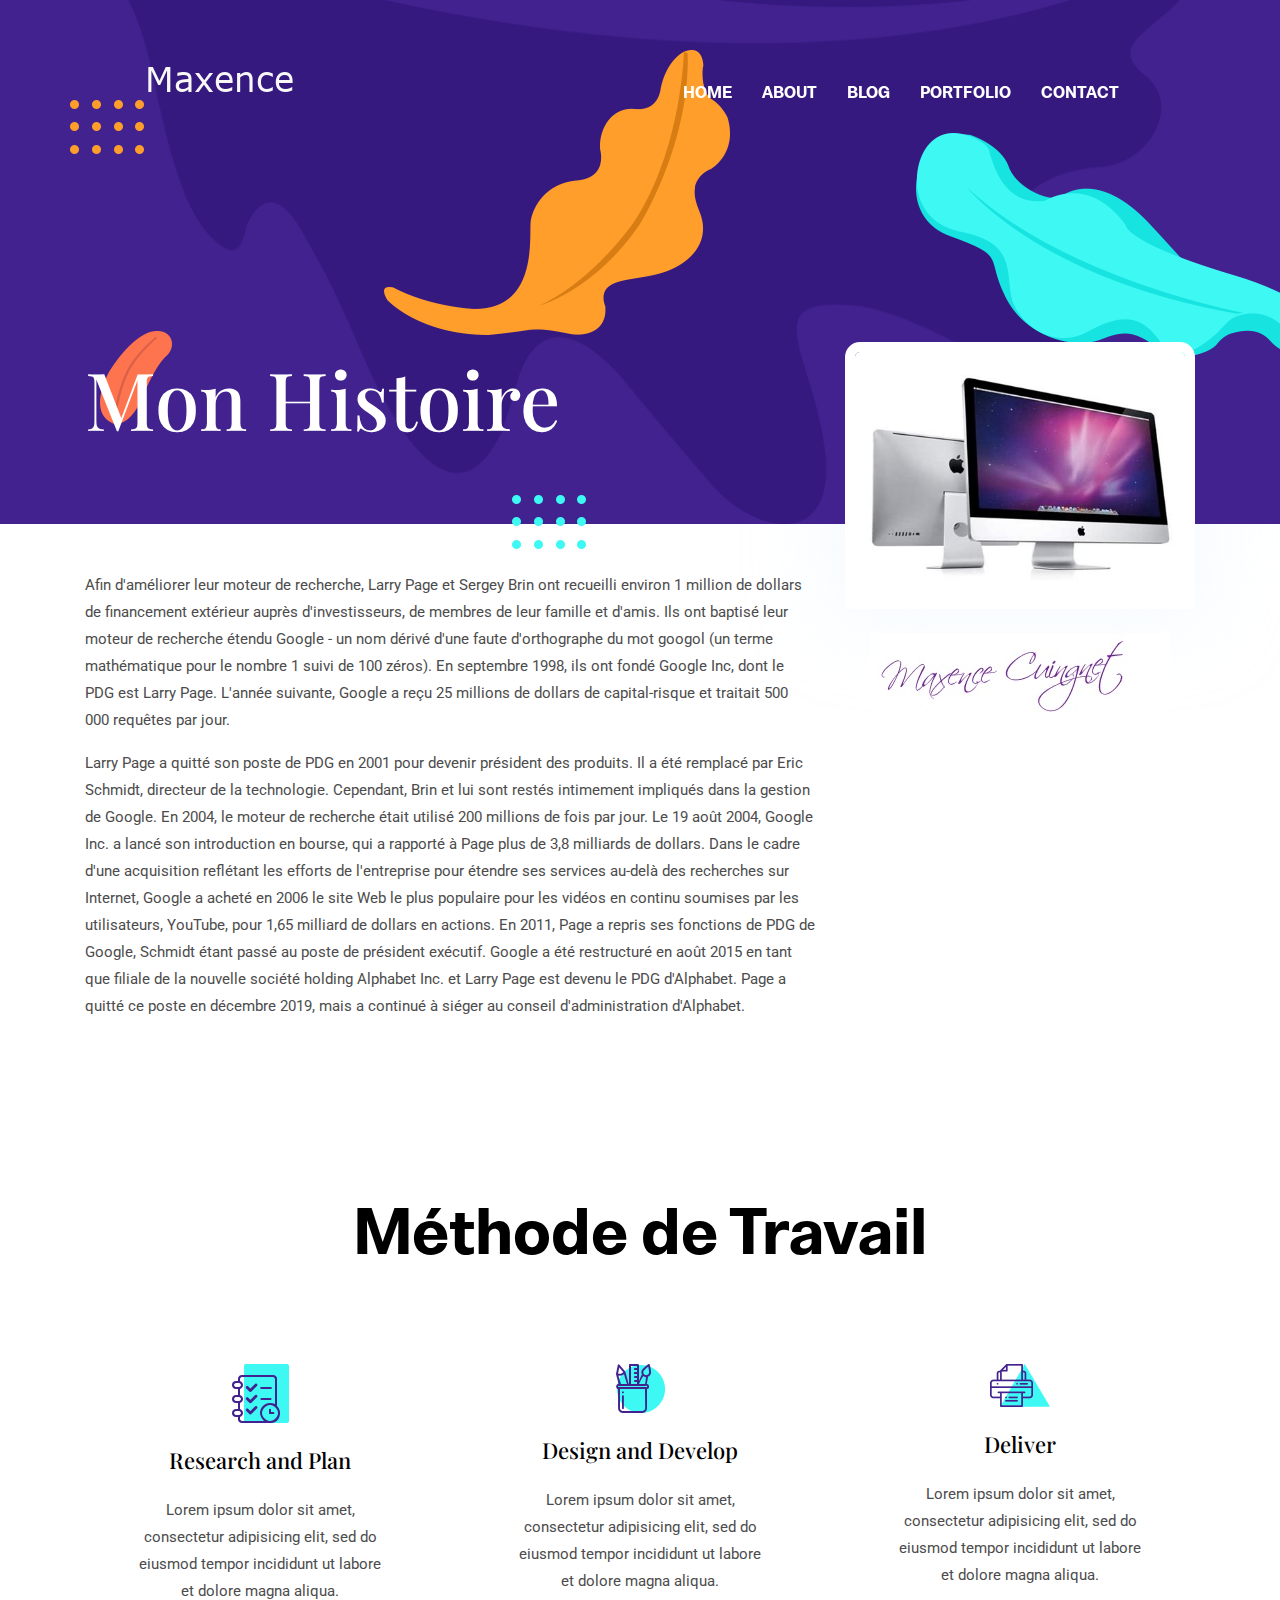
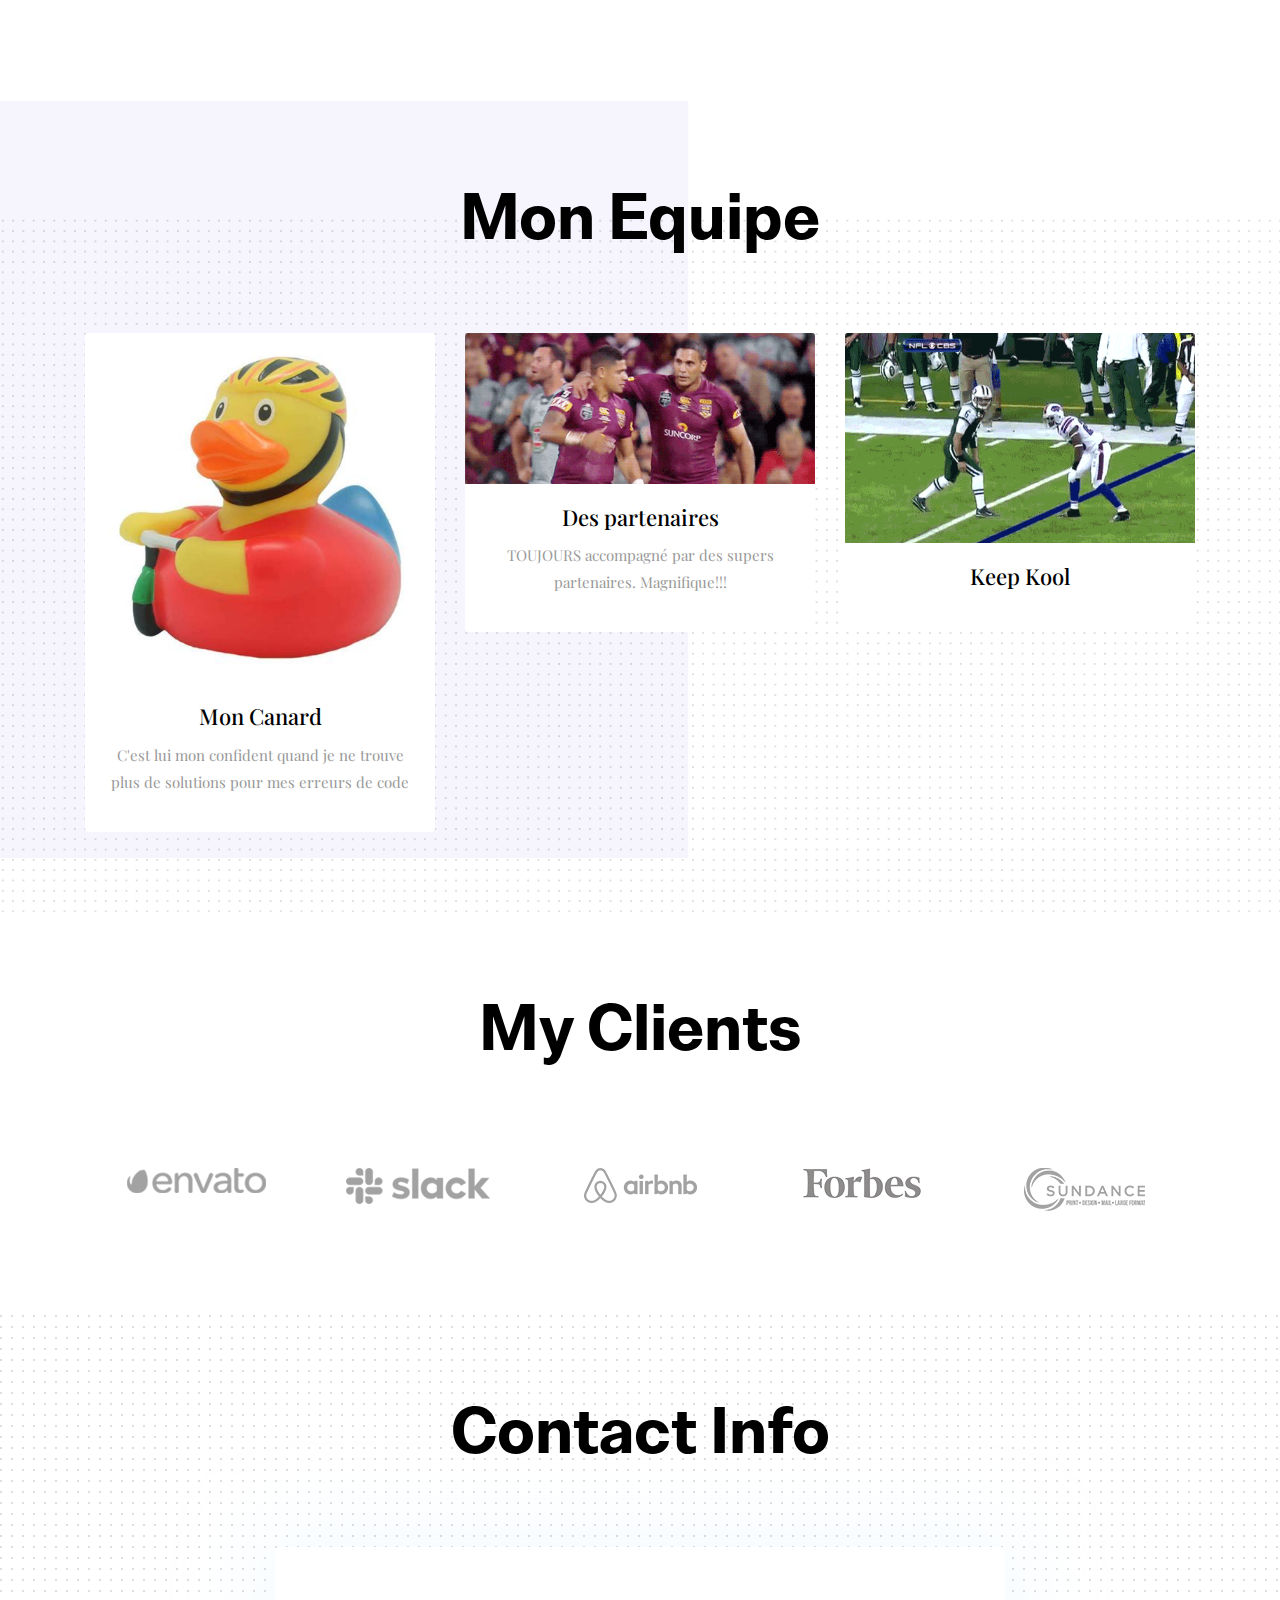
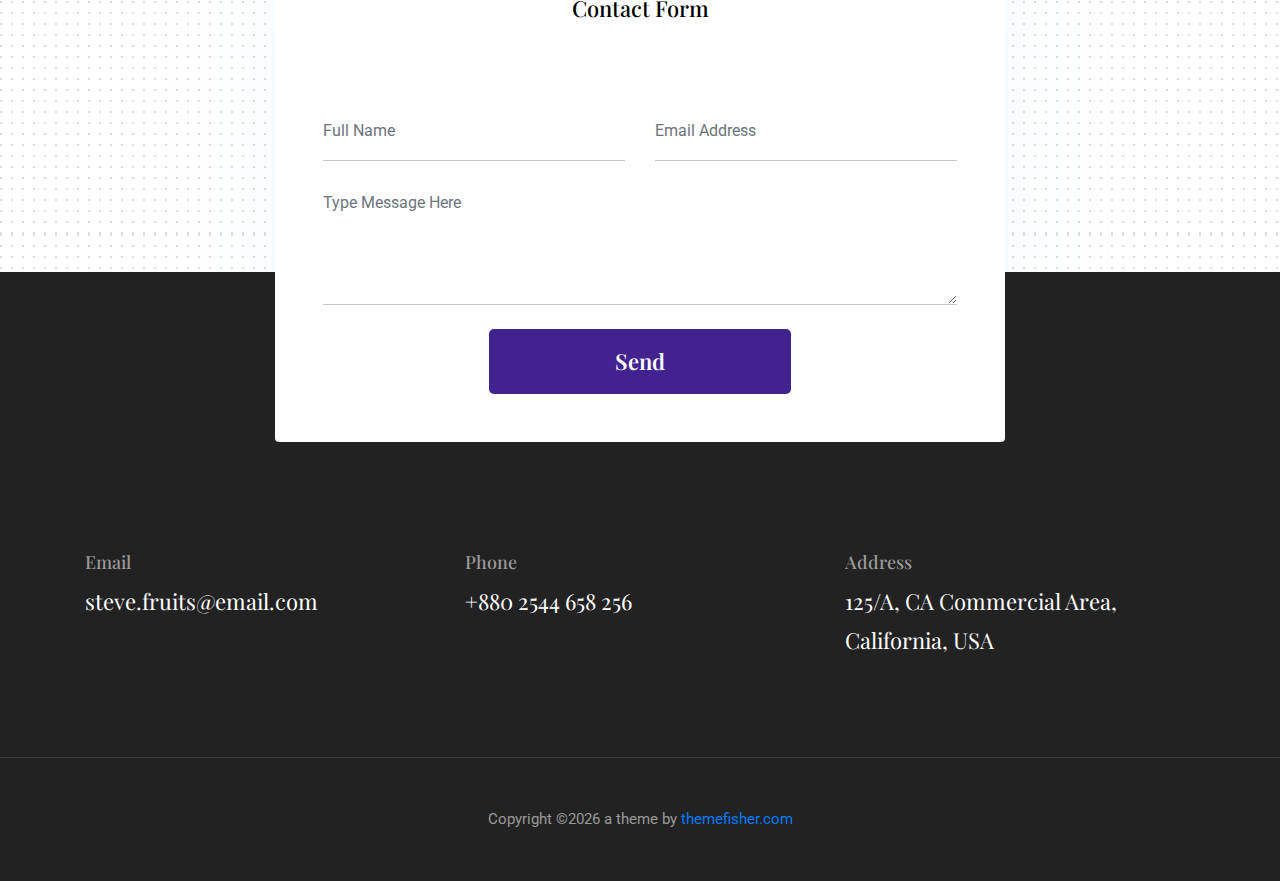
==== commit 74666be9: "MC Création de contenu - matin" ====
--- a/about.html
+++ b/about.html
@@ -64,7 +64,7 @@
   <div class="container">
     <div class="row">
       <div class="col-12">
-        <h1 class="text-white font-tertiary">About Me</h1>
+        <h1 class="text-white font-quartery">Mon Histoire</h1>
       </div>
     </div>
   </div>
@@ -83,21 +83,14 @@
   <div class="container">
     <div class="row">
       <div class="col-md-8">
-        <p>Lorem ipsum dolor sit amet, consectetur adipisicing elit, sed do eiusmod tempor incididunt ut labore et
-          dolore magna aliqua. Ut enim ad minim veniam, quis nostrud exercitation ullamco laboris nisi ut aliquip ex ea
-          commodo consequat.</p>
-        <p>Duis aute irure dolor in reprehenderit in voluptate velit esse cillum dolore eu fugiat nulla pariatur.
-          Excepteur sint occaecat cupidatat non proident.</p>
-        <p>Deserunt mollit anim id est laborum. Sed ut perspiciatis unde omnis iste natus error sit voluptatem
-          accusantium doloremque laudantium, totam rem aperiam, eaque ipsa quae ab illo inventore veritatis et quasi
-          architecto beatae vitae dicta sunt explicabo. Nemo enim ipsam voluptatem quia.</p>
+        <p>Afin d'améliorer leur moteur de recherche, Larry Page et Sergey Brin ont recueilli environ 1 million de dollars de financement extérieur auprès d'investisseurs, de membres de leur famille et d'amis. Ils ont baptisé leur moteur de recherche étendu Google - un nom dérivé d'une faute d'orthographe du mot googol (un terme mathématique pour le nombre 1 suivi de 100 zéros). En septembre 1998, ils ont fondé Google Inc, dont le PDG est Larry Page. L'année suivante, Google a reçu 25 millions de dollars de capital-risque et traitait 500 000 requêtes par jour.</p>
+        <p>Larry Page a quitté son poste de PDG en 2001 pour devenir président des produits. Il a été remplacé par Eric Schmidt, directeur de la technologie. Cependant, Brin et lui sont restés intimement impliqués dans la gestion de Google. En 2004, le moteur de recherche était utilisé 200 millions de fois par jour. Le 19 août 2004, Google Inc. a lancé son introduction en bourse, qui a rapporté à Page plus de 3,8 milliards de dollars. Dans le cadre d'une acquisition reflétant les efforts de l'entreprise pour étendre ses services au-delà des recherches sur Internet, Google a acheté en 2006 le site Web le plus populaire pour les vidéos en continu soumises par les utilisateurs, YouTube, pour 1,65 milliard de dollars en actions. En 2011, Page a repris ses fonctions de PDG de Google, Schmidt étant passé au poste de président exécutif. Google a été restructuré en août 2015 en tant que filiale de la nouvelle société holding Alphabet Inc. et Larry Page est devenu le PDG d'Alphabet. Page a quitté ce poste en décembre 2019, mais a continué à siéger au conseil d'administration d'Alphabet.
       </div>
       <div class="col-md-4 text-center drag-lg-top">
         <div class="shadow-down mb-4">
           <img src="images/about/author.jpg" alt="author" class="img-fluid w-100 rounded-lg border-thick border-white">
         </div>
-        <img src="images/about/signature.png" alt="signature" class="img-fluid">
-        <h4>Johnathan Smith</h4>
+        <img src="images/about/signature.jpg" alt="signature" class="img-fluid">
       </div>
     </div>
   </div>
@@ -109,7 +102,7 @@
   <div class="container">
     <div class="row justify-content-around">
       <div class="col-lg-12 text-center">
-        <h2 class="section-title">Work Process</h2>
+        <h2 class="section-title">Méthode de Travail</h2>
       </div>
       <div class="col-lg-3 col-md-4 text-center hover-shadow pt-3">
         <div class="">
@@ -141,32 +134,32 @@
   <div class="container">
     <div class="row">
       <div class="col-12 text-center">
-        <h2 class="section-title">My Team</h2>
+        <h2 class="section-title">Mon Equipe</h2>
       </div>
       <div class="col-md-4 col-sm-6 mb-4 mb-md-0">
         <div class="card text-center">
-          <img src="images/team/member-1.png" class="card-img-top">
+          <img src="images/team/member-1.jpg" class="card-img-top">
           <div class="card-body">
-            <h4 class="card-title">Jack Schenziwe</h4>
-            <p class="text-light font-secondary">Project Manager</p>
+            <h4 class="card-title">Mon Canard</h4>
+            <p class="text-light font-secondary">C'est lui mon confident quand je ne trouve plus de solutions pour mes erreurs de code</p>
           </div>
         </div>
       </div>
       <div class="col-md-4 col-sm-6 mb-4 mb-md-0">
         <div class="card text-center">
-          <img src="images/team/member-2.png" class="card-img-top">
+          <img src="images/team/member-2.gif" class="card-img-top">
           <div class="card-body">
-            <h4 class="card-title">Jack Schenziwe</h4>
-            <p class="text-light font-secondary">Project Manager</p>
+            <h4 class="card-title">Des partenaires</h4>
+            <p class="text-light font-secondary">TOUJOURS accompagné par des supers partenaires. Magnifique!!!</p>
           </div>
         </div>
       </div>
       <div class="col-md-4 col-sm-6 mb-4 mb-md-0">
         <div class="card text-center">
-          <img src="images/team/member-3.png" class="card-img-top">
+          <img src="images/team/member-3.gif" class="card-img-top">
           <div class="card-body">
-            <h4 class="card-title">Jack Schenziwe</h4>
-            <p class="text-light font-secondary">Project Manager</p>
+            <h4 class="card-title">Keep Kool</h4>
+            <p class="text-light font-secondary"></p>
           </div>
         </div>
       </div>
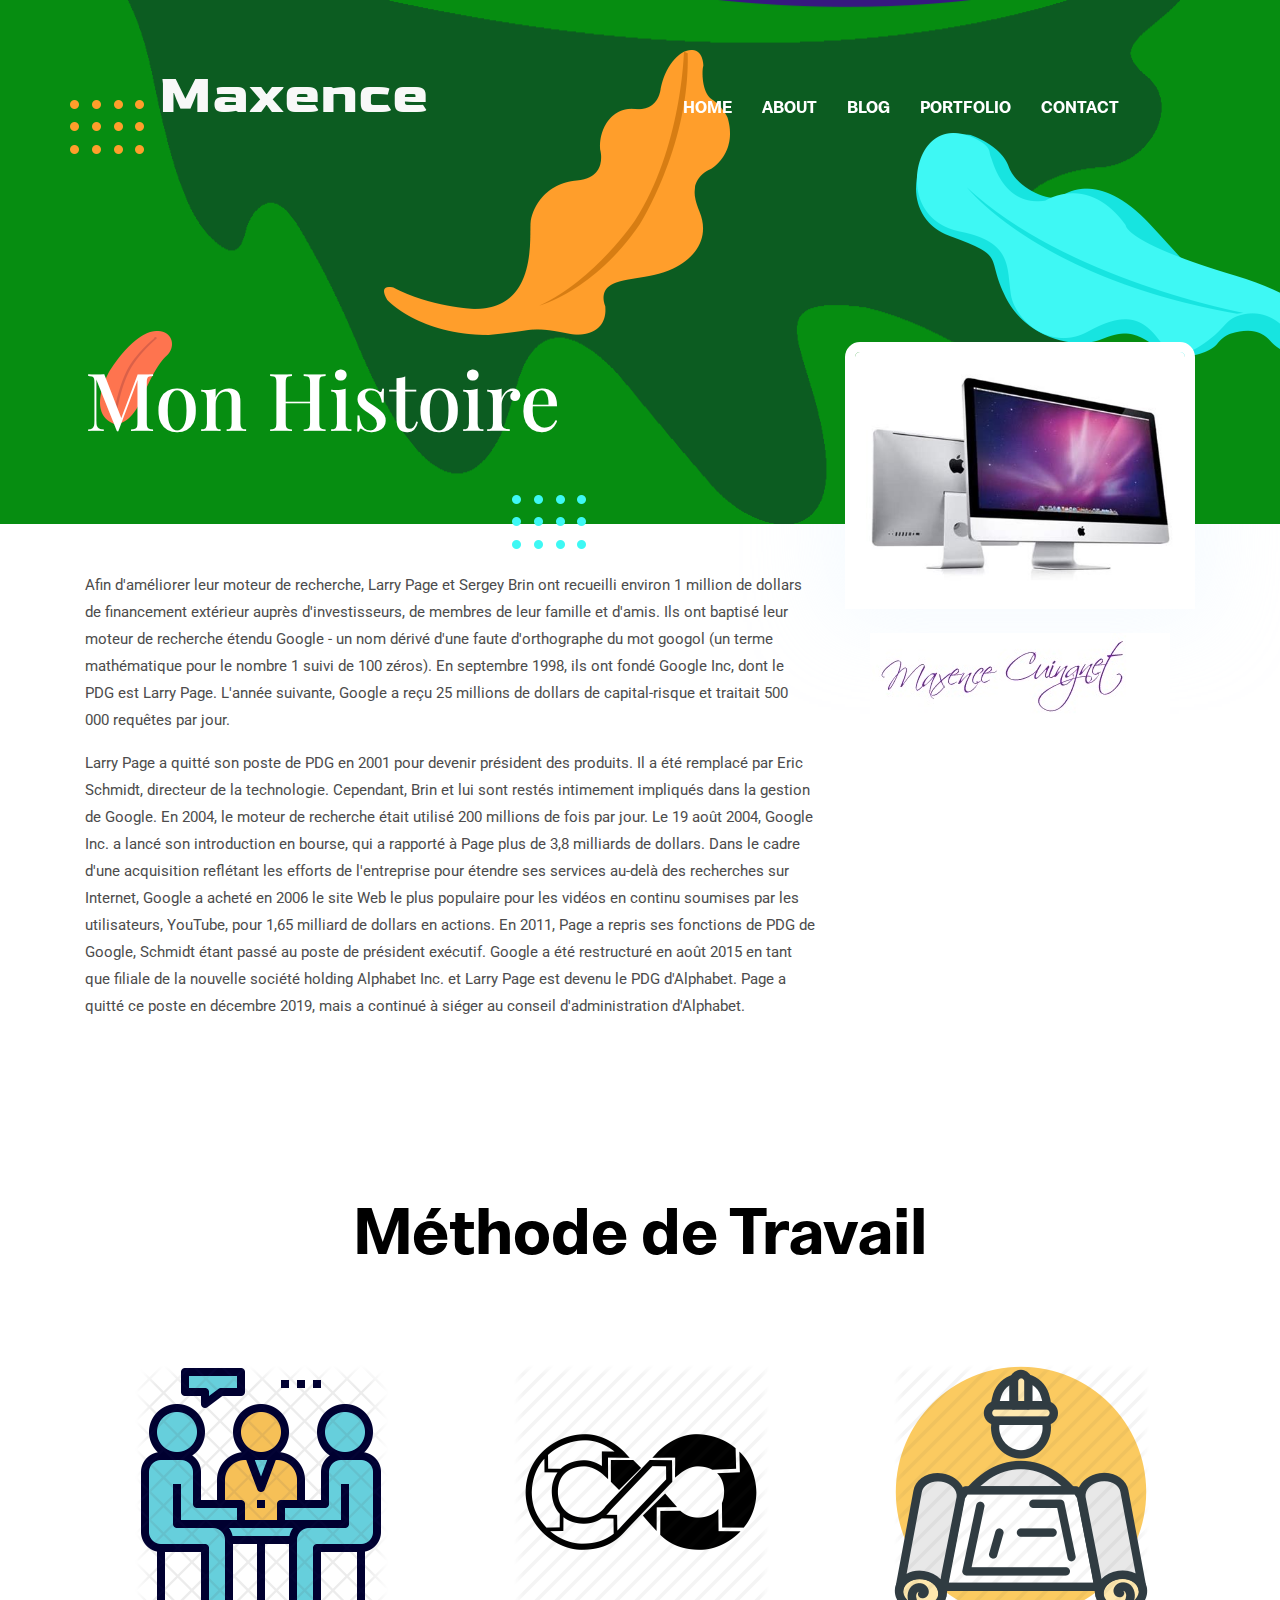
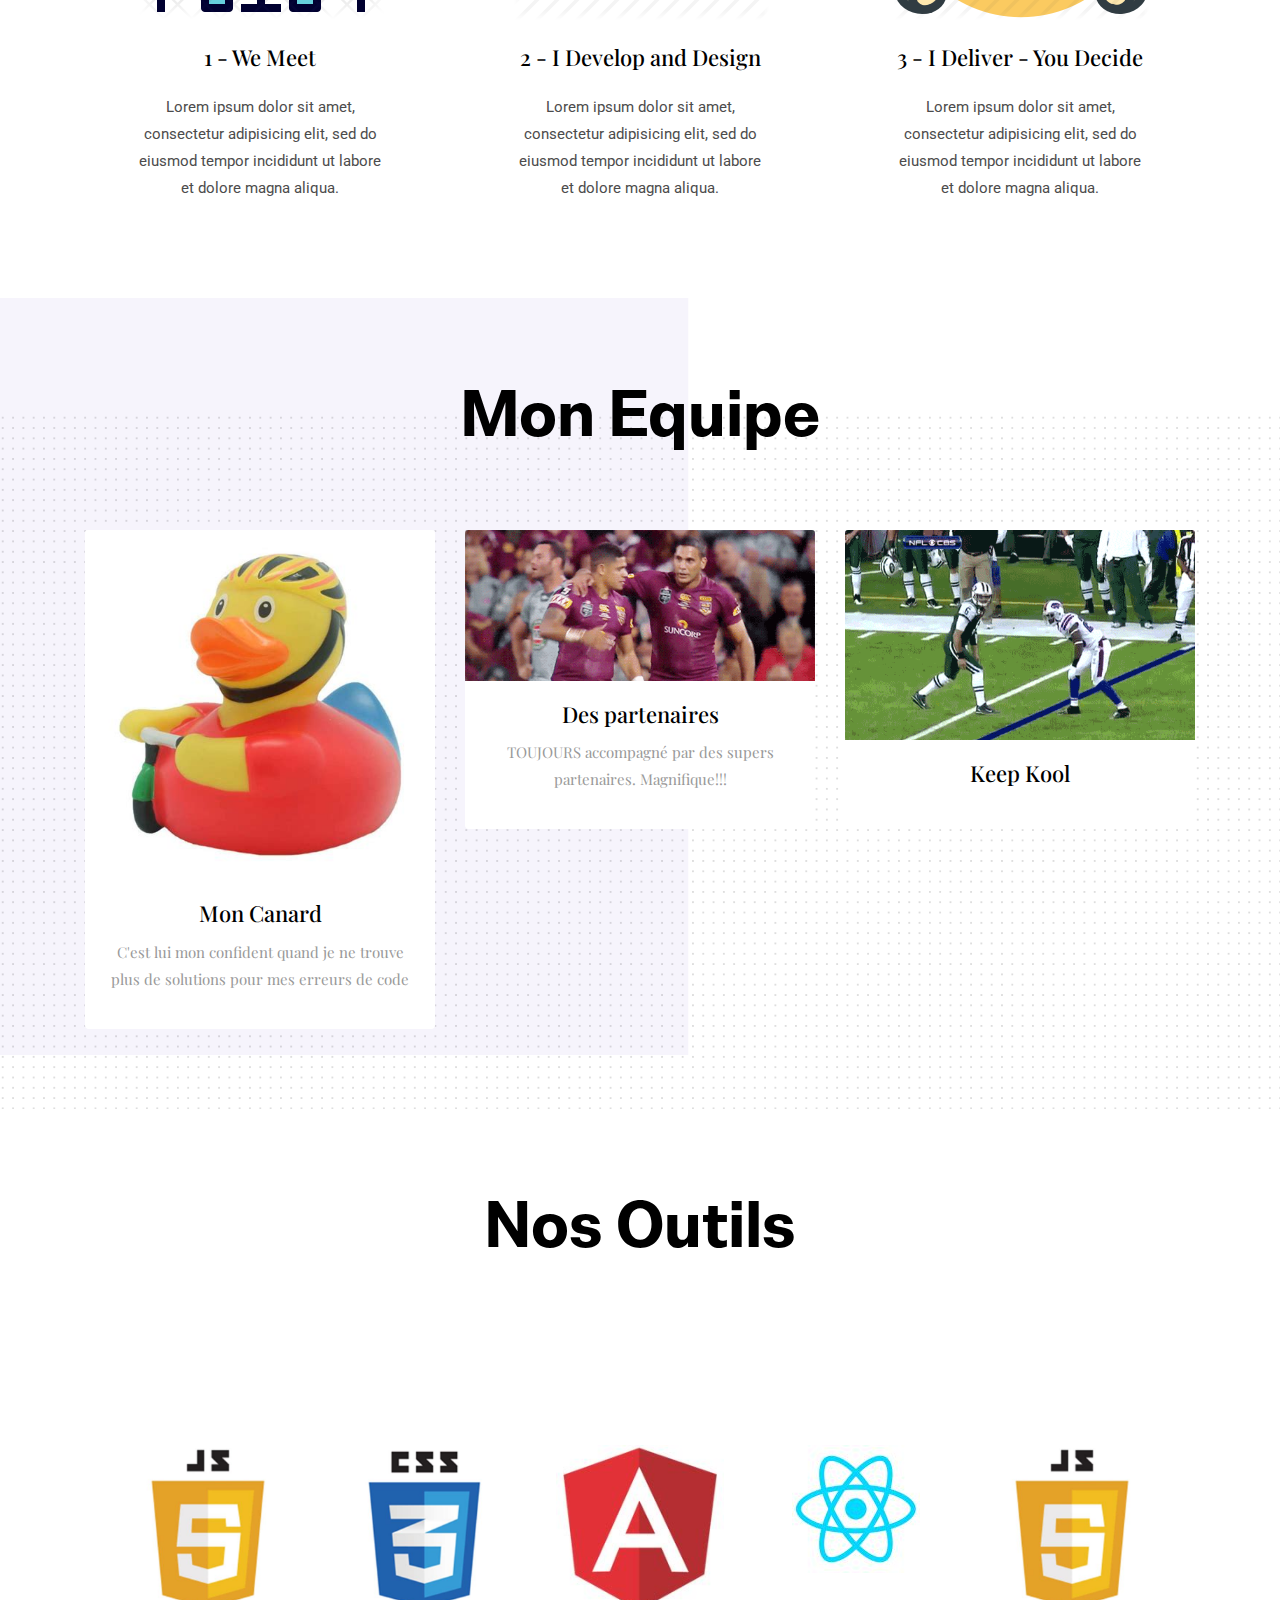
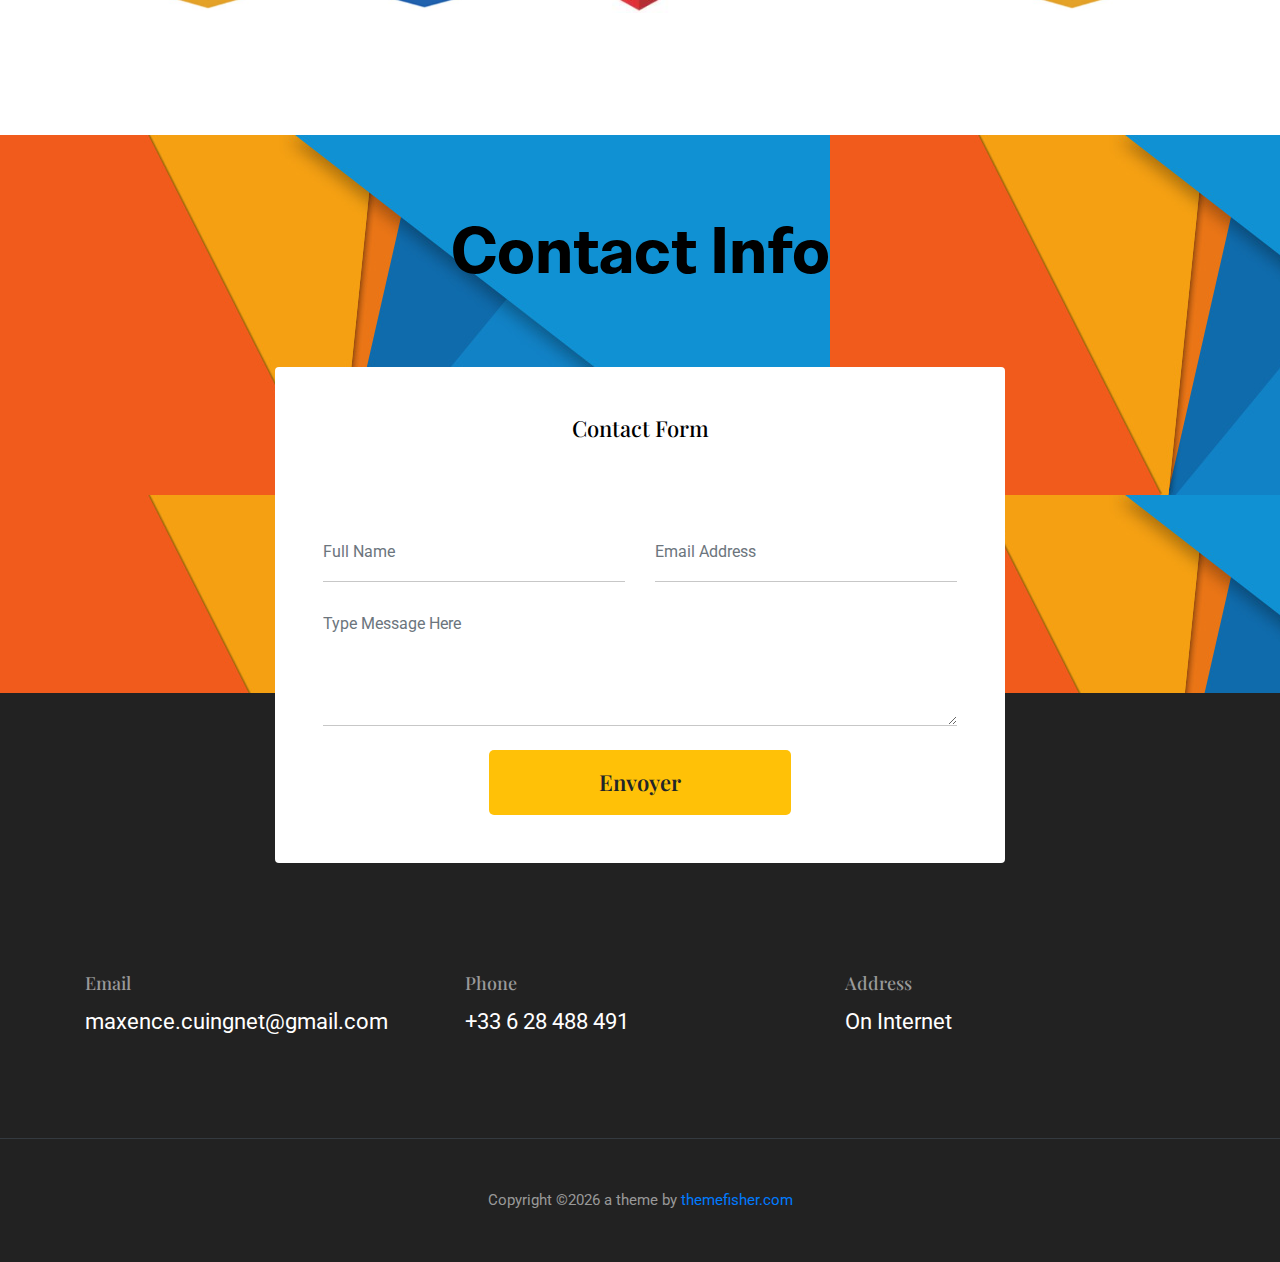
==== commit 8ead4ec1: "MC Création de contenu - Aprem - Ajout ScrollOnTop" ====
--- a/about.html
+++ b/about.html
@@ -3,7 +3,7 @@
 
 <head>
   <meta charset="utf-8">
-  <title>Kross | Portfolio Template</title>
+  <title>Maxence | Portfolio</title>
 
   <!-- mobile responsive meta -->
   <meta name="viewport" content="width=device-width, initial-scale=1">
@@ -27,7 +27,7 @@
 </head>
 
 <body>
-  
+<button onclick="topFunction()" id="myBtn" title="Go to top">Top</button>
 
 <header class="navigation fixed-top">
   <nav class="navbar navbar-expand-lg navbar-dark">
@@ -107,20 +107,20 @@
       <div class="col-lg-3 col-md-4 text-center hover-shadow pt-3">
         <div class="">
           <img src="images/icons/plan.png" class="mb-4" alt="icon">
-          <h4 class="mb-4">Research and Plan</h4>
+          <h4 class="mb-4">1 - We Meet</h4>
           <p>Lorem ipsum dolor sit amet, consectetur adipisicing elit, sed do eiusmod tempor incididunt ut labore et
             dolore magna aliqua.</p>
         </div>
       </div>
       <div class="col-lg-3 col-md-4 text-center hover-shadow pt-3">
         <img src="images/icons/design.png" class="mb-4" alt="icon">
-        <h4 class="mb-4">Design and Develop</h4>
+        <h4 class="mb-4">2 - I Develop and Design</h4>
         <p>Lorem ipsum dolor sit amet, consectetur adipisicing elit, sed do eiusmod tempor incididunt ut labore et
           dolore magna aliqua.</p>
       </div>
       <div class="col-lg-3 col-md-4 text-center hover-shadow pt-3">
         <img src="images/icons/print.png" class="mb-4" alt="icon">
-        <h4 class="mb-4">Deliver</h4>
+        <h4 class="mb-4">3 - I Deliver - You Decide</h4>
         <p>Lorem ipsum dolor sit amet, consectetur adipisicing elit, sed do eiusmod tempor incididunt ut labore et
           dolore magna aliqua.</p>
       </div>
@@ -173,33 +173,35 @@
   <div class="container">
     <div class="row">
       <div class="col-12 text-center">
-        <h2 class="section-title">My Clients</h2>
+        <h2 class="section-title">Nos Outils</h2>
       </div>
     </div>
     <div class="row">
       <div class="col-12">
-        <div class="client-logo-slider d-flex align-items-center">
-          <a href="#" class="text-center d-block outline-0 p-4"><img class="d-unset img-fluid"
-              src="images/clients-logo/client-logo-1.png" alt="client-logo"></a>
-          <a href="#" class="text-center d-block outline-0 p-4"><img class="d-unset img-fluid"
-              src="images/clients-logo/client-logo-2.png" alt="client-logo"></a>
-          <a href="#" class="text-center d-block outline-0 p-4"><img class="d-unset img-fluid"
-              src="images/clients-logo/client-logo-3.png" alt="client-logo"></a>
-          <a href="#" class="text-center d-block outline-0 p-4"><img class="d-unset img-fluid"
-              src="images/clients-logo/client-logo-4.png" alt="client-logo"></a>
-          <a href="#" class="text-center d-block outline-0 p-4"><img class="d-unset img-fluid"
-              src="images/clients-logo/client-logo-5.png" alt="client-logo"></a>
-          <a href="#" class="text-center d-block outline-0 p-4"><img class="d-unset img-fluid"
-              src="images/clients-logo/client-logo-1.png" alt="client-logo"></a>
-          <a href="#" class="text-center d-block outline-0 p-4"><img class="d-unset img-fluid"
-              src="images/clients-logo/client-logo-2.png" alt="client-logo"></a>
-          <a href="#" class="text-center d-block outline-0 p-4"><img class="d-unset img-fluid"
-              src="images/clients-logo/client-logo-3.png" alt="client-logo"></a>
-          <a href="#" class="text-center d-block outline-0 p-4"><img class="d-unset img-fluid"
-              src="images/clients-logo/client-logo-4.png" alt="client-logo"></a>
-          <a href="#" class="text-center d-block outline-0 p-4"><img class="d-unset img-fluid"
-              src="images/clients-logo/client-logo-5.png" alt="client-logo"></a>
-        </div>
+        <section class="section pb-0">
+          <div class="container">
+            <div class="client-logo-slider d-flex align-items-center">
+              <a href="#" class="text-center d-block outline-0 p-4"><img class="d-unset img-fluid"
+                  src="images/clients-logo/client-logo-1.jpg" alt="client-logo"></a>
+              <a href="#" class="text-center d-block outline-0 p-4"><img class="d-unset img-fluid"
+                  src="images/clients-logo/client-logo-2.jpg" alt="client-logo"></a>
+              <a href="#" class="text-center d-block outline-0 p-4"><img class="d-unset img-fluid"
+                  src="images/clients-logo/client-logo-3.jpg" alt="client-logo"></a>
+              <a href="#" class="text-center d-block outline-0 p-4"><img class="d-unset img-fluid"
+                  src="images/clients-logo/client-logo-4.jpg" alt="client-logo"></a>
+              <a href="#" class="text-center d-block outline-0 p-4"><img class="d-unset img-fluid"
+                  src="images/clients-logo/client-logo-5.jpg" alt="client-logo"></a>
+              <a href="#" class="text-center d-block outline-0 p-4"><img class="d-unset img-fluid"
+                  src="images/clients-logo/client-logo-6.jpg" alt="client-logo"></a>
+              <a href="#" class="text-center d-block outline-0 p-4"><img class="d-unset img-fluid"
+                  src="images/clients-logo/client-logo-7.jpg" alt="client-logo"></a>
+              <a href="#" class="text-center d-block outline-0 p-4"><img class="d-unset img-fluid"
+                  src="images/clients-logo/client-logo-8.png" alt="client-logo"></a>
+              <a href="#" class="text-center d-block outline-0 p-4"><img class="d-unset img-fluid"
+                  src="images/clients-logo/client-logo-9.jpg" alt="client-logo"></a>
+            </div>
+          </div>
+        </section>
       </div>
     </div>
   </div>
@@ -207,7 +209,7 @@
 <!-- /clients -->
 
 <!-- contact -->
-<section class="section section-on-footer" data-background="images/backgrounds/bg-dots.png">
+<section class="section section-on-footer" data-background="images/backgrounds/bg-dots.jpg">
   <div class="container">
     <div class="row">
       <div class="col-12 text-center">
@@ -228,7 +230,7 @@
                 placeholder="Type Message Here"></textarea>
             </div>
             <div class="col-lg-6 col-10 mx-auto">
-              <button class="btn btn-primary w-100">send</button>
+              <button class="btn btn-warning w-100">Envoyer</button>
             </div>
           </form>
         </div>
@@ -245,15 +247,15 @@
       <div class="row">
         <div class="col-md-4">
           <h5 class="text-light">Email</h5>
-          <p class="text-white paragraph-lg font-secondary">steve.fruits@email.com</p>
+          <p class="text-white paragraph-lg font-primary">maxence.cuingnet@gmail.com</p>
         </div>
         <div class="col-md-4">
           <h5 class="text-light">Phone</h5>
-          <p class="text-white paragraph-lg font-secondary">+880 2544 658 256</p>
+          <p class="text-white paragraph-lg font-primary">+33 6 28 488 491</p>
         </div>
         <div class="col-md-4">
           <h5 class="text-light">Address</h5>
-          <p class="text-white paragraph-lg font-secondary">125/A, CA Commercial Area, California, USA</p>
+          <p class="text-white paragraph-lg font-primary">On Internet</p>
         </div>
       </div>
     </div>
--- a/css/style.css
+++ b/css/style.css
@@ -251,7 +251,7 @@
 }
 
 .bg-primary {
-  background: #41228e !important;
+  background: #068d11 !important;
 }
 
 .bg-gray {
@@ -426,7 +426,7 @@
 }
 
 .navigation.nav-bg {
-  background-color: #41228e;
+  background: #068d11 !important;
   padding: 15px 100px;
 }
 
@@ -909,3 +909,24 @@
 }
 
 /*# sourceMappingURL=maps/style.css.map */
+
+#myBtn {
+  display: none; /* Hidden by default */
+  position: fixed; /* Fixed/sticky position */
+  bottom: 20px; /* Place the button at the bottom of the page */
+  right: 30px; /* Place the button 30px from the right */
+  z-index: 99; /* Make sure it does not overlap */
+  border: none; /* Remove borders */
+  outline: none; /* Remove outline */
+  background-color: rgb(35, 145, 59); /* Set a background color */
+  font-family: Verdana, Geneva, Tahoma, sans-serif;
+  color: white; /* Text color */
+  cursor: pointer; /* Add a mouse pointer on hover */
+  padding: 15px; /* Some padding */
+  border-radius: 10px; /* Rounded corners */
+  font-size: 18px; /* Increase font size */
+}
+
+#myBtn:hover {
+  background-color: #555; /* Add a dark-grey background on hover */
+}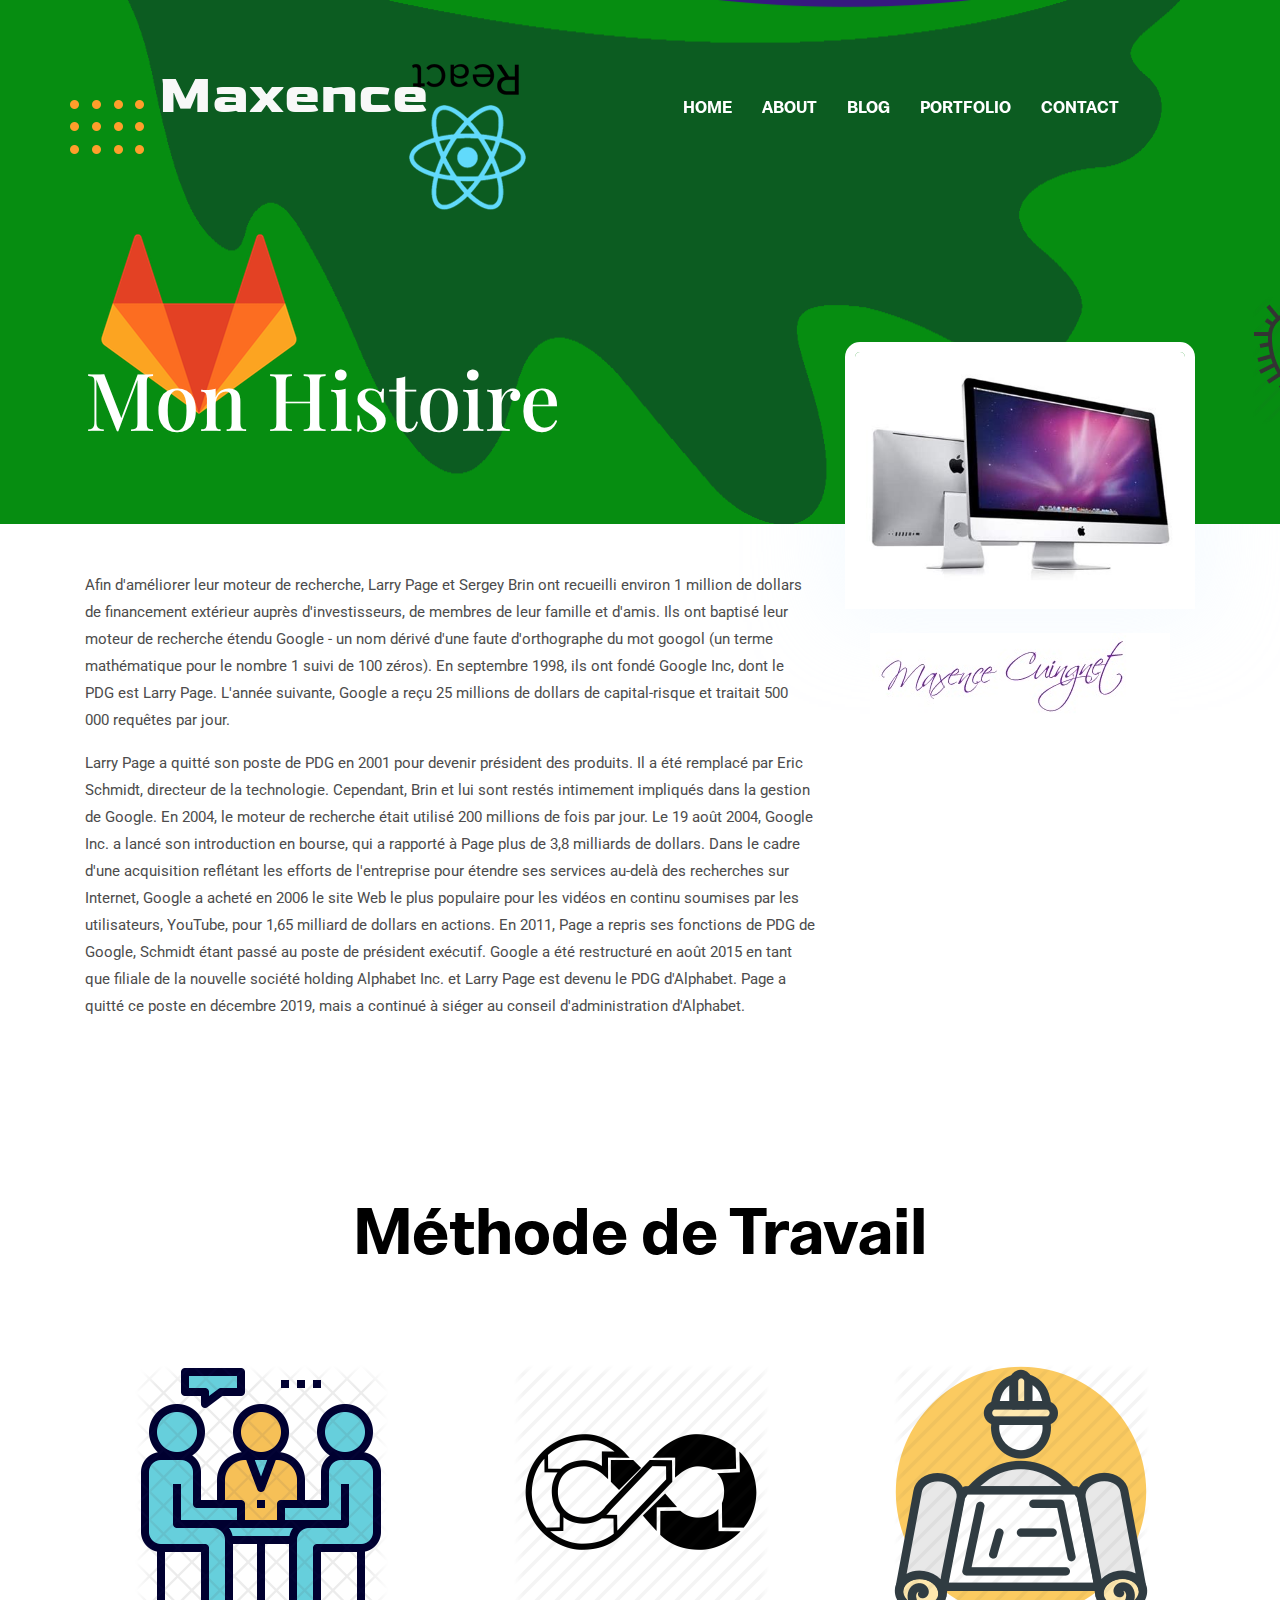
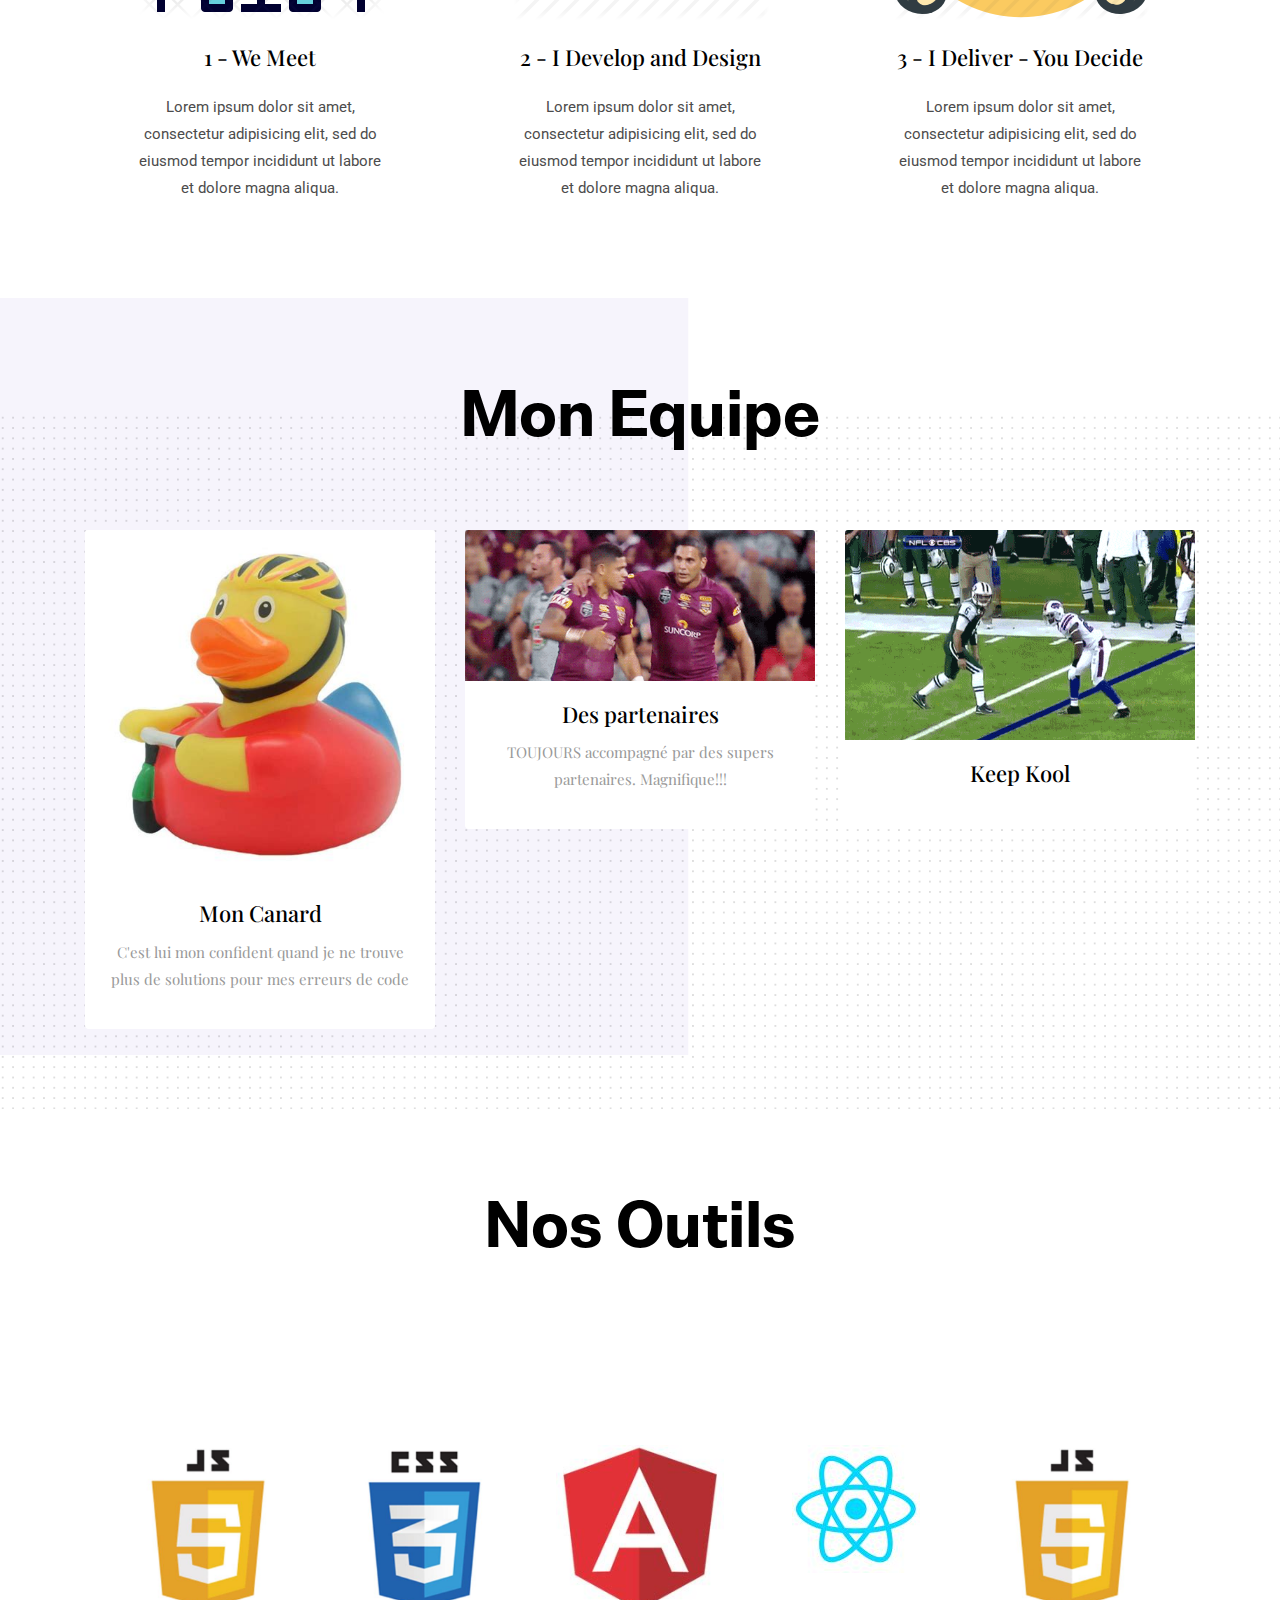
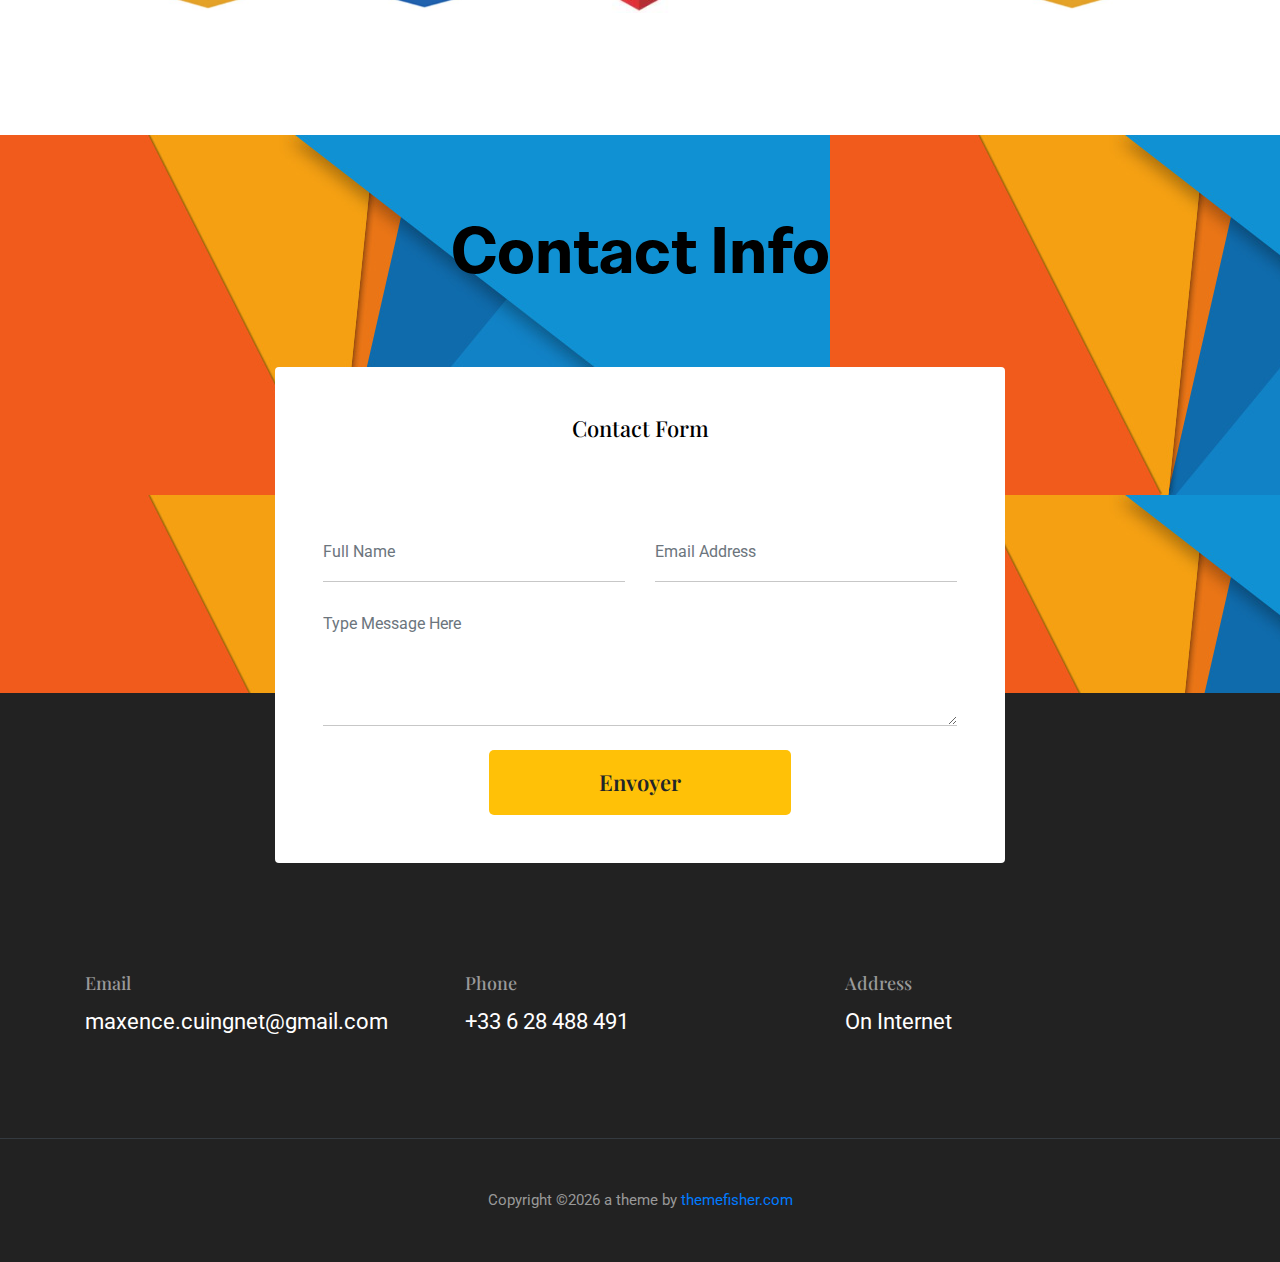
==== commit 78cbac8e: "Optimisation du style" ====
--- a/about.html
+++ b/about.html
@@ -71,10 +71,9 @@
   <!-- background shapes -->
   <img src="images/illustrations/leaf-bg-top.png" alt="illustrations" class="bg-shape-1 w-100">
   <img src="images/illustrations/dots-group-sm.png" alt="illustrations" class="bg-shape-2">
-  <img src="images/illustrations/leaf-yellow.png" alt="illustrations" class="bg-shape-3">
-  <img src="images/illustrations/leaf-orange.png" alt="illustrations" class="bg-shape-4">
-  <img src="images/illustrations/dots-group-cyan.png" alt="illustrations" class="bg-shape-5">
-  <img src="images/illustrations/leaf-cyan-lg.png" alt="illustrations" class="bg-shape-6">
+  <img src="images/experience/reactjs.png" alt="illustrations" class="bg-shape-3">
+  <img src="images/experience/git.png" alt="illustrations" class="bg-shape-4">
+  <img src="images/experience/chimie.png" alt="illustrations" class="bg-shape-6">
 </section>
 <!-- /page title -->
 
